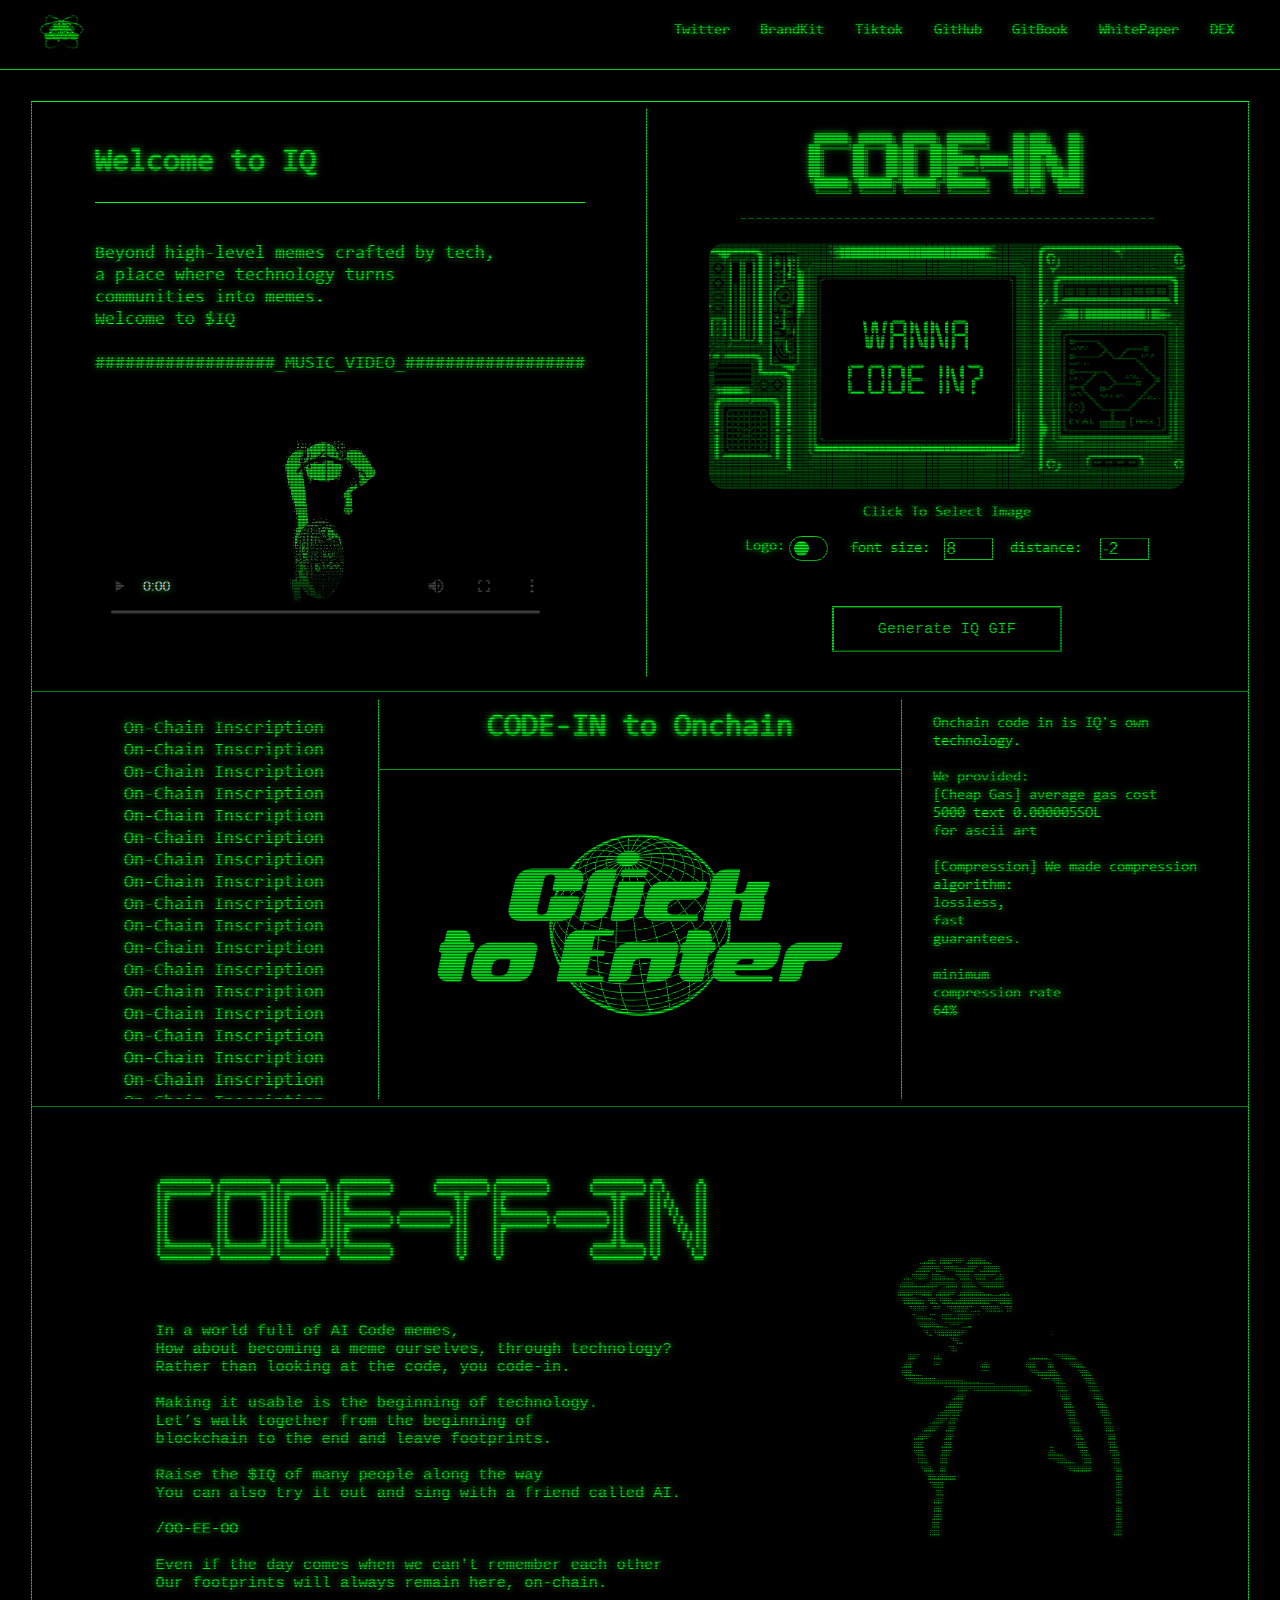
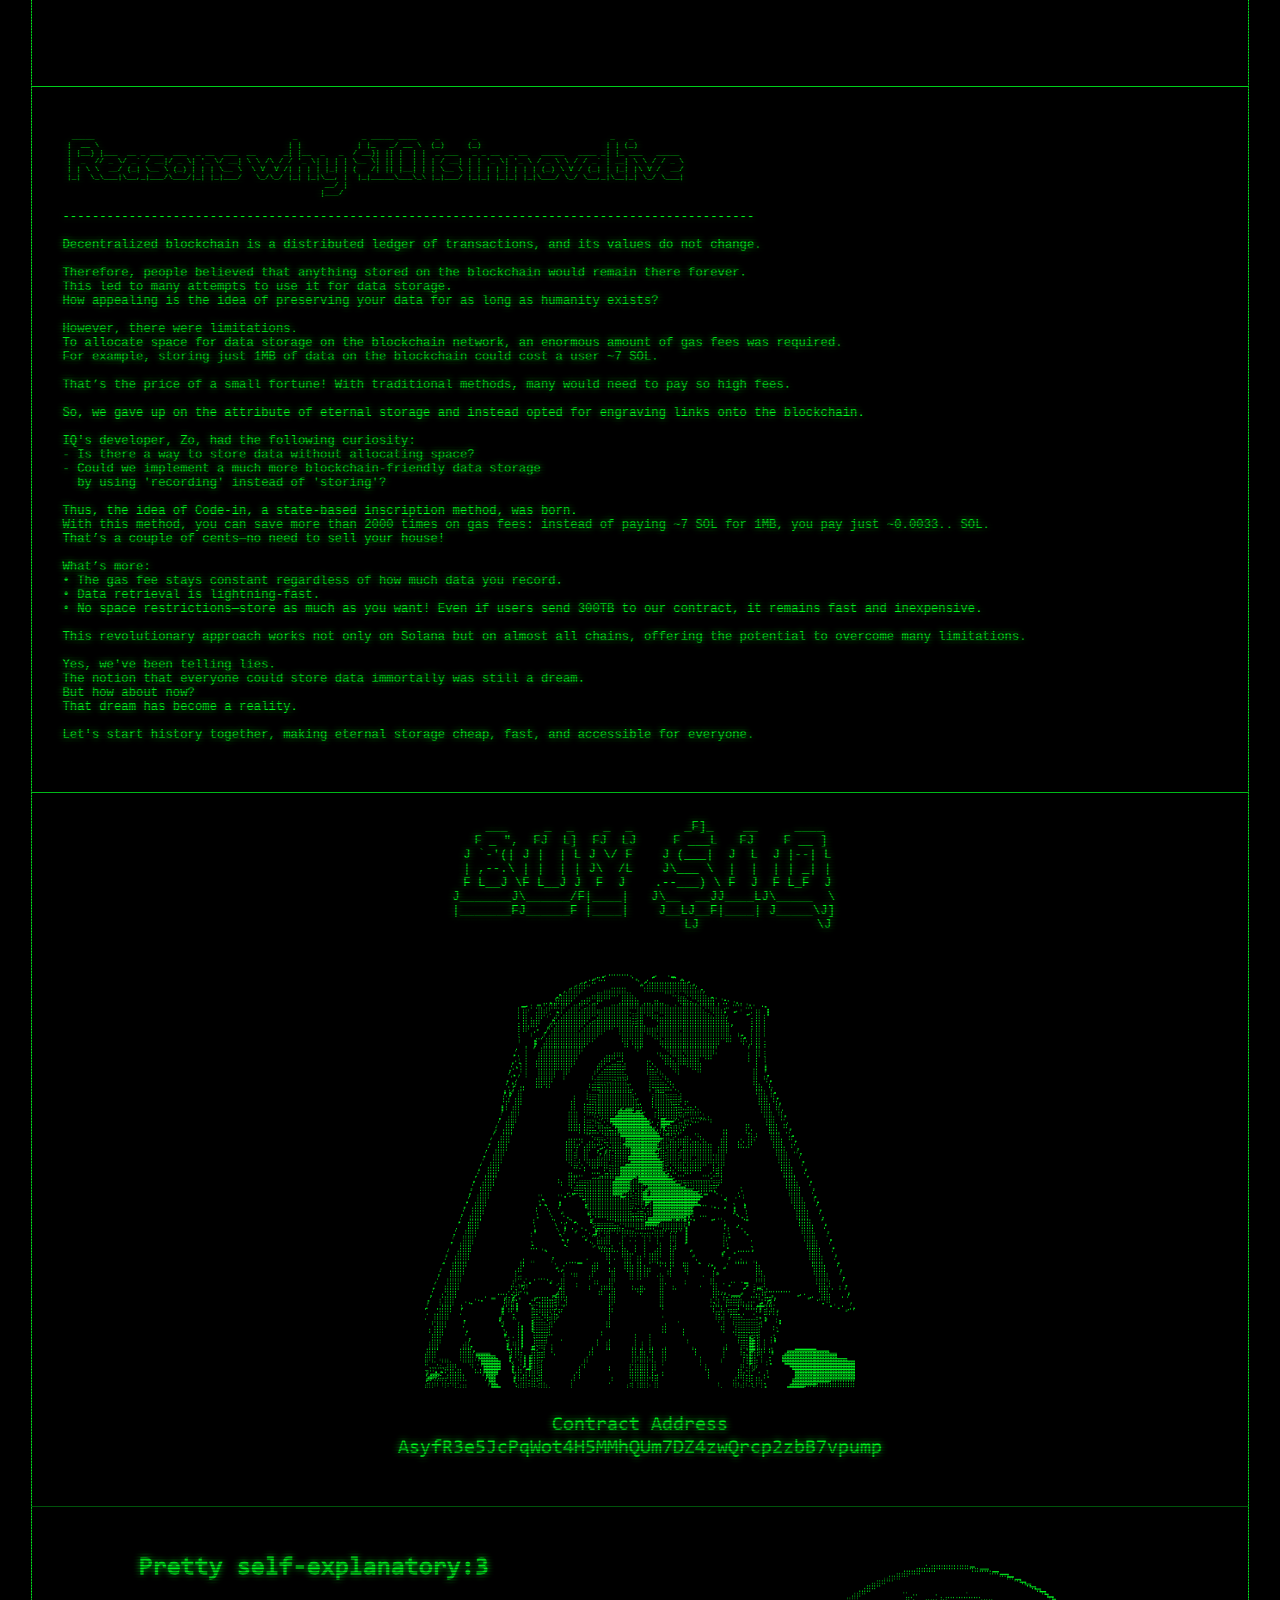
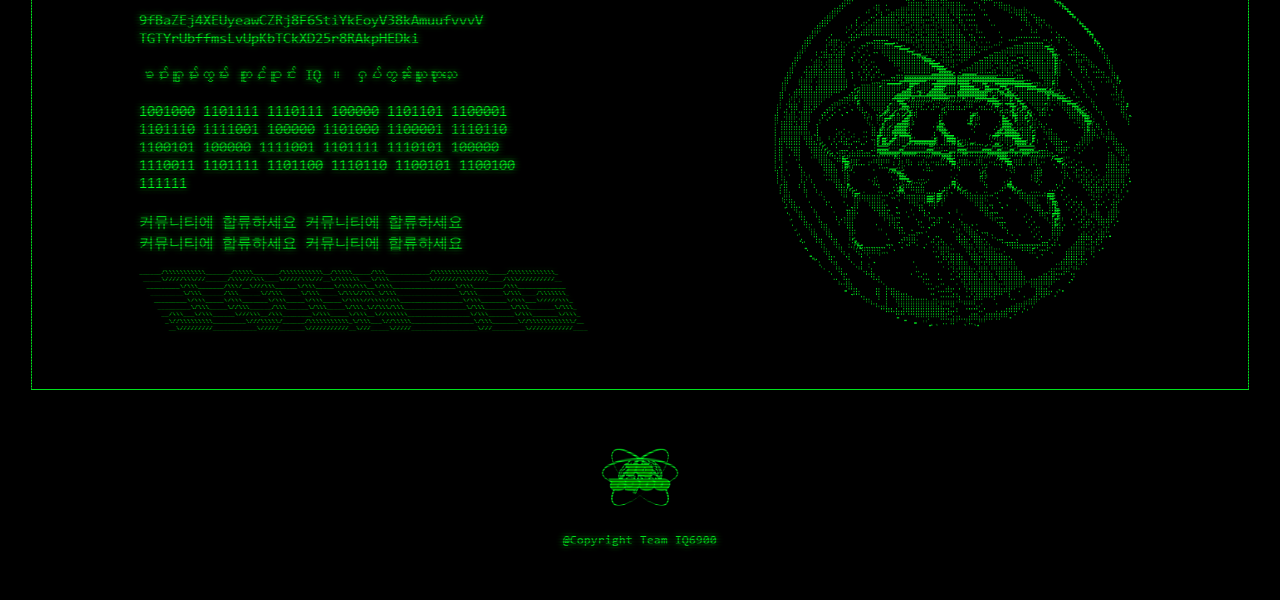
==== assets/index.html @ 4ddaa3c4 "first commit" ====
<!doctype html>
<html lang="en-US">
<head>
    <meta charset="UTF-8"/>
    <meta name="viewport" content="width=device-width, initial-scale=1"/>
    <link rel="stylesheet" href="css/index.css?ver=20241242"/>
    <script src="https://ajax.googleapis.com/ajax/libs/jquery/3.6.0/jquery.min.js"></script>
    <script src="https://bundle.run/buffer@6.0.3"></script>

    <!--My js-->
    <script type="text/javascript" src="js/sections/pages/effect.js?ver=20241217"></script>
    <script type="text/javascript" src="js/sections/pages/main_page.js?ver=20241233"></script>
    <script type="text/javascript" src="js/sections/pages/onchain_page.js?ver=20241243"></script>
    <script type="text/javascript" src="js/navbar.js?ver=20241231"></script>
    <script type="text/javascript" src="js/init.js?ver=20241233"></script>

    <script type="text/javascript" src="js/check_contract.js?ver=20241233"></script>
    <script type="text/javascript" src="js/codeincontract.js?ver=20241233"></script>

    <title>IQ6900</title>
    <link rel="icon" href="img/coinlogo.png"/>
</head>
<body>
<nav class="nav_bar">
    <img class="home_button"
         style="
                    margin-left: 2rem;
                    width: 4rem;
                    filter: invert(64%) sepia(27%) saturate(5621%)
                        hue-rotate(86deg) brightness(118%) contrast(128%);
                        cursor: pointer;
                "
         src="img/logo.png"

    />

    <div class="nav_btn">
        <a href="https://x.com/IQ6900_" target="_blank">Twitter</a>
        <a href="https://drive.google.com/drive/folders/1UlXr8WzTECgxWKgV6ixR3TXg7lzEA_W5?usp=sharing" target="_blank">BrandKit</a>
        <a href="https://www.tiktok.com/@iq6900sol" target="_blank">Tiktok</a>
        <a href="https://github.com/zo-eth/iq6900-s-codes" target="_blank">GitHub</a>
        <a href="https://iq6900.gitbook.io/iq6900" target="_blank">GitBook</a>
        <a href="https://docs.google.com/document/d/1yaZcpEFZ7gMmhZxuzQpoW5QzIG_hZsqWnFnujKMP4M8/edit?tab=t.0"
           target="_blank">WhitePaper</a>
        <a href="https://dexscreener.com/solana/diudnpbq7yu4aen5z1foibmdmkjstuxz3apzg3saiudb" target="_blank">DEX</a>
    </div>
</nav>
<hr/>

<section id="section">
    <div class="main_div_main_page">
        <div id="main_page">

            <div class="main_top_div">
                <div class="welcome_div">
                    <h1 class="welcome_title">
                        Welcome to IQ
                    </h1>
                    <hr/>
                    <p class="welcome_info">

                        <br/>
                        Beyond high-level memes crafted by tech,<br/>
                        a place where technology turns <br/>
                        communities into memes. <br/>

                        Welcome to $IQ <br/>
                        <br/>
                        ##################_MUSIC_VIDEO_##################<br/>
                        <video class="welcome_video" src="img/mv.mp4" controls poster="img/poster.gif"></video>
                    </p>
                </div>
                <div class="welcome_v-line">
                </div>


                <div class="ascii_gen_div">
                <pre class="ascii_gen_title">
 ██████╗ ██████╗ ██████╗ ███████╗    ██╗███╗   ██╗
██╔════╝██╔═══██╗██╔══██╗██╔════╝    ██║████╗  ██║
██║     ██║   ██║██║  ██║█████╗█████╗██║██╔██╗ ██║
██║     ██║   ██║██║  ██║██╔══╝╚════╝██║██║╚██╗██║
╚██████╗╚██████╔╝██████╔╝███████╗    ██║██║ ╚████║
 ╚═════╝ ╚═════╝ ╚═════╝ ╚══════╝    ╚═╝╚═╝  ╚═══╝
                </pre>

                    <p class="gen_p_line">----------------------------------------------------</p>
                    <img
                            class="game_image"
                            src="img/gameimg.png"
                    />

                    <div style="margin-top: 1rem">
                        <label
                                for="imageUpload"
                                class="custom-file-upload"
                        >
                            <a class="file-name" style="cursor: pointer">Click To Select Image</a>
                        </label>
                        <input
                                type="file"
                                id="imageUpload"
                                accept="image/*"
                                style="display: none"
                        />
                    </div>
                    <div class="gen_setting">

                        <div class="option_menu">
                            <div class="check_div">
                                <p class="check_title">Logo:</p>
                                <input type="checkbox" id="checkbox"/>
                                <label class="check" for="checkbox"></label>
                            </div>
                            <div class="input_menu">
                                <p class="input_title">font size:
                                <p>
                                    <label>
                                        <input id="font_input" class="num_input" type="number" value="8">
                                    </label>
                            </div>
                            <div class="input_menu" style="display: flex">
                                <p class="input_title">distance:
                                <p>
                                    <label>
                                        <input id="distance_input" class="num_input" type="number" value="-2">
                                    </label>
                            </div>

                        </div>
                    </div>

                    <button
                            class="gen_btn"
                            type="button"
                            value="button"
                            onclick="Generate_image()"
                    >
                        <a>Generate IQ GIF</a>
                    </button>
                </div>
            </div>
            <hr/>
            <div
                    style="
                                    margin: auto;
                                    text-align: center;
                                    justify-content: center;
                                    align-items: center;
                                "
            >
                <div>
                    <div class="center main_page_on_chain_div" style="display: flex;">
                        <div class="onchain_spam">
                            <p style=" animation: Down 0.5s infinite;">
                                On-Chain Inscription<br> On-Chain Inscription<br> On-Chain Inscription<br> On-Chain
                                Inscription<br> On-Chain Inscription<br>
                                On-Chain Inscription<br> On-Chain Inscription<br> On-Chain Inscription<br> On-Chain
                                Inscription<br> On-Chain Inscription<br>
                                On-Chain Inscription<br> On-Chain Inscription<br> On-Chain Inscription<br> On-Chain
                                Inscription<br> On-Chain Inscription<br>
                                On-Chain Inscription<br> On-Chain Inscription<br> On-Chain Inscription<br> On-Chain
                                Inscription<br> On-Chain Inscription<br>
                            </p>
                        </div>
                        <div class="v-line" style="margin: 0 ;height: 26rem"></div>
                        <div class="center" style="display: flex; flex-direction: column">
                            <h1 class="main_page_onchain_title">CODE-IN to Onchain</h1>
                            <hr class="main_page_on_chain_hr" style="width: 100%"/>
                            <img class="onchain_logo" src="img/onchain_click.png"
                                 onclick="$.onchainPage.init();"/>
                        </div>
                        <div class="v-line" style="margin: 0 ;height: 26rem"></div>
                        <div class="gas_info_main_page_div">
                            <p class="gas_info_main_text">
                                Onchain code in is IQ's own technology. <br>
                                <br>
                                We provided:
                                <br>
                                [Cheap Gas]
                                average gas cost<br>
                                5000 text 0.000005SOL<br>
                                for ascii art<br>
                                <br>
                                [Compression]
                                We made compression algorithm:<br>
                                lossless, <br>
                                fast <br>
                                guarantees.<br>
                                <br>
                                minimum<br>
                                compression rate<br>
                                64%<br>
                            </p>

                        </div>
                    </div>

                </div>

            </div>
            <hr/>

            <div class="code_in_info_main_page">
                <div class="code_in_info_main_page_content">
                    <div style="display: flex; flex-direction: column;margin:auto;">
            <pre class="code_in_info_main_page_title"> ▄▄▄▄▄▄▄▄▄▄▄  ▄▄▄▄▄▄▄▄▄▄▄  ▄▄▄▄▄▄▄▄▄▄   ▄▄▄▄▄▄▄▄▄▄▄          ▄▄▄▄▄▄▄▄▄▄▄  ▄▄▄▄▄▄▄▄▄▄▄          ▄▄▄▄▄▄▄▄▄▄▄  ▄▄        ▄
▐░░░░░░░░░░░▌▐░░░░░░░░░░░▌▐░░░░░░░░░░▌ ▐░░░░░░░░░░░▌        ▐░░░░░░░░░░░▌▐░░░░░░░░░░░▌        ▐░░░░░░░░░░░▌▐░░▌      ▐░▌
▐░█▀▀▀▀▀▀▀▀▀ ▐░█▀▀▀▀▀▀▀█░▌▐░█▀▀▀▀▀▀▀█░▌▐░█▀▀▀▀▀▀▀▀▀          ▀▀▀▀█░█▀▀▀▀ ▐░█▀▀▀▀▀▀▀▀▀          ▀▀▀▀█░█▀▀▀▀ ▐░▌░▌     ▐░▌
▐░▌          ▐░▌       ▐░▌▐░▌       ▐░▌▐░▌                       ▐░▌     ▐░▌                       ▐░▌     ▐░▌▐░▌    ▐░▌
▐░▌          ▐░▌       ▐░▌▐░▌       ▐░▌▐░█▄▄▄▄▄▄▄▄▄  ▄▄▄▄▄▄▄▄▄▄▄ ▐░▌     ▐░█▄▄▄▄▄▄▄▄▄  ▄▄▄▄▄▄▄▄▄▄▄ ▐░▌     ▐░▌ ▐░▌   ▐░▌
▐░▌          ▐░▌       ▐░▌▐░▌       ▐░▌▐░░░░░░░░░░░▌▐░░░░░░░░░░░▌▐░▌     ▐░░░░░░░░░░░▌▐░░░░░░░░░░░▌▐░▌     ▐░▌  ▐░▌  ▐░▌
▐░▌          ▐░▌       ▐░▌▐░▌       ▐░▌▐░█▀▀▀▀▀▀▀▀▀  ▀▀▀▀▀▀▀▀▀▀▀ ▐░▌     ▐░█▀▀▀▀▀▀▀▀▀  ▀▀▀▀▀▀▀▀▀▀▀ ▐░▌     ▐░▌   ▐░▌ ▐░▌
▐░▌          ▐░▌       ▐░▌▐░▌       ▐░▌▐░▌                       ▐░▌     ▐░▌                       ▐░▌     ▐░▌    ▐░▌▐░▌
▐░█▄▄▄▄▄▄▄▄▄ ▐░█▄▄▄▄▄▄▄█░▌▐░█▄▄▄▄▄▄▄█░▌▐░█▄▄▄▄▄▄▄▄▄              ▐░▌     ▐░▌                   ▄▄▄▄█░█▄▄▄▄ ▐░▌     ▐░▐░▌
▐░░░░░░░░░░░▌▐░░░░░░░░░░░▌▐░░░░░░░░░░▌ ▐░░░░░░░░░░░▌             ▐░▌     ▐░▌                  ▐░░░░░░░░░░░▌▐░▌      ▐░░▌
 ▀▀▀▀▀▀▀▀▀▀▀  ▀▀▀▀▀▀▀▀▀▀▀  ▀▀▀▀▀▀▀▀▀▀   ▀▀▀▀▀▀▀▀▀▀▀               ▀       ▀                    ▀▀▀▀▀▀▀▀▀▀▀  ▀        ▀▀

            </pre>

                        <pre class="code_in_info_main_page_info_text">

In a world full of AI Code memes,
How about becoming a meme ourselves, through technology?
Rather than looking at the code, you code-in.

Making it usable is the beginning of technology.
Let’s walk together from the beginning of
blockchain to the end and leave footprints.

Raise the $IQ of many people along the way
You can also try it out and sing with a friend called AI.

/OO-EE-OO

Even if the day comes when we can't remember each other
Our footprints will always remain here, on-chain.

</pre>
                    </div>
                    <pre class="thinking_ascii">
⠀⠀⠀⠀⠀⠀⠀⠀⠀⠀⠀⠀⠀⠀⠀⠀⠀⠀⠀⠀⠀⠀⠀⠀⠀⠀⠀⠀⠀⠀⠀⠀⠀⠀⠀⠀
⠀⠀⠀⠀⠀                              ⢀⣤⣶⣿⣿⣿⣆⠘⠿⠟⢻⣿⣿⡇⢐⣷⣦⣄⡀⠀⠀⠀⠀⠀⠀
⠀⠀⠀⠀                             ⢸⣿⣿⣿⣧⡄⠙⣿⣷⣶⣶⡿⠿⠿⢃⣼⡟⠻⣿⣿⣶⡄⠀⠀⠀⠀
⠀⠀                              ⢰⣷⣌⠙⠉⣿⣿⡟⢀⣿⣿⡟⢁⣤⣤⣶⣾⣿⡇⠸⢿⣿⠿⢃⣴⡄⠀⠀
⠀⠀                              ⢸⣿⣿⣿⣿⠿⠋⣠⣾⣿⣿⠀⣾⣿⣿⣛⠛⢿⣿⣶⣤⣤⣴⣿⣿⣿⡆⠀
⠀                              ⣴⣤⣄⣀⣠⣤⣴⣾⣿⣿⣿⣿⣆⠘⠿⣿⣿⣷⡄⢹⣿⣿⠿⠟⢿⣿⣿⣿⠀
⠀                             ⢸⣿⣿⡿⠛⠛⣻⣿⣿⣿⣿⣿⣿⣷⣦⣼⣿⣿⠃⣸⣿⠃⢰⣶⣾⣿⣿⡟⠀
⠀⠀                            ⢿⡏⢠⣾⣿⣿⡿⠋⣠⣄⡉⢻⣿⣿⡿⠟⠁⠀⠛⠛⠀⠘⠿⠿⠿⠋⠀⠀
⠀⠀                                    ⠀⠁⠘⢿⣿⣿⣷⣤⣿⣿⠗⠀⣉⣥⣴⣶⡶⠋⠀⠀⠀⠀
⠀⠀⠀⠀                                     ⣤⣀⡉⠛⠛⠋⣉⣠⣴⠿⢿⣿⠿⠋⠀⠀⠀⠀⠀⠀⠀⠀⠀⠀⠀⠀
⠀⠀⠀⠀               .                      ⠈⠻⢿⣿⣿⣿⣿⡿⠋⣠⠟⠁⠀⠀⠀⠀⠀⠀⠀⠀⠀⠀⠀⠀⠀⠀
⠀⠀⠀⠀⠀⠀⠀⠀⠀⠀⠀                                ⣤⡾⠋⠀⠀⠀⠀⠀⠀⠀⠀⠀⠀⠀⠀⠀⠀⠀⠀
⠀⠀⠀⠀⠀⠀⠀⠀⠀⠀                                  ⢰⡿⠁⠀⠀⠀⠀⠀⠀⠀⠀⠀⠀⠀⠀⠀⠀⠀⠀⠀⠀⠀⠀⠀     ⠀⠀⠀
⠀⠀⠀⠀⠀⠀⠀⠀⠀⠀⠀⢀⣴⣾⣿⠟⠋⠁⣀⣤⣤⣤⣤⣄⠀⠀⠀⠀⠀⠀⠀⠀⠀⠀⠀⠀⠀⠀⠀⠀⠀⠀⠀⠀⠀⢠⣷⡆⠀⠀⠀⠙⢿⣿⠀
⠀⠀⠀⠀⠀⠀⠀⠀⠀⢀⣴⣿⠿⠋⠀⠀⠀⢰⣿⠁⠀⠀⣿⣿⠇⠀⠀⠀⠀⠀⠀⠀⠀⢰⣿⡦⠀⠀⠀⠀⠀⠀⠀⠀⠀⠈⠛⠃⠀⠀⠀⠀⠈⣿⣷⡀
⠀⠀⠀⠀⠀⠀⠀⠀⣴⣿⡟⠁⠀⠀⠀⠀⣰⣿⣿⣶⣶⡾⠛⠁⠀⠀⠀⠀⠀⠀⠀⠀⠀⠈⠉⠁⠀⠀⠀⠀⠀⠀⠀⠀⠀⠀⠀⠀⠀⠀⢀⣀⣠⣿⣿⠇
⠀⠀⠀⠀⠀⠀⠀⣼⣿⠏⠀⠀⠀⠀⢀⣼⣿⠟⠈⠉⠁⠀⠀⠀⠀⠀⠀⠀⠀⠀⠀⠀⢀⣀⣀⣀⣤⣤⣤⣤⣶⣶⣶⣶⣶⣶⣶⣿⣿⣿⣿⣿⠿⠛⠁⠀
⠀⠀⠀⠀⠀⠀⣼⣿⠏⠀⠀⠀⠀⠀⣼⣿⠏⠀⠀⠀⠀⠀⠀⣴⣿⣿⣿⣿⠿⠿⠿⠿⠿⠿⠿⠿⠿⠟⠛⢿⣿⡏⠉⠉⠉⠀⠀⠀⠀⠀⠀⠀⠀⠀⠀⠀
⠀⠀⠀⠀⠀⣸⣿⠏⠀⠀⠀⠀⠀⢸⣿⡟⠀⠀⠀⠀⠀⠀⠀⠀⠉⠉⠀⠀⠀⠀⠀⠀⠀⠀⠀⠀⠀⠀⠀⠘⣿⣷⣄⠀⠀⠀⠀⠀⠀⠀⠀⠀⠀⠀⠀⠀
⠀⠀⠀⠀⣰⣿⡟⠀⠀⠀⠀⠀⢠⣿⣿⠀⠀⠀⠀⠀⠀⠀⠀⠀⠀⠀⠀⠀⠀⠀⠀⠀⠀⠀⠀⠀⠀⠀⠀⠀⢹⣿⣿⣷⡄⠀⠀⠀⠀⠀⠀⠀⠀⠀⠀⠀
⠀⠀⠀⢰⣿⡟⠀⠀⠀⠀⠀⠀⣾⣿⠃⠀⠀⠀⠀⠀⠀⠀⠀⠀⠀⠀⠀⠀⠀⠀⠀⠀⠀⠀⠀⠀⠀⠀⠀⠀⠈⣿⣿⢿⣿⣶⡀⠀⠀⠀⠀⠀⠀⠀⠀⠀
⠀⠀⠀⣼⣿⠀⠀⠀⠀⠀⠀⣰⣿⡏⠀⠀⠀⠀⠀⠀⠀⠀⠀⠀⠀⠀⠀⠀⠀⠀⠀⠀⠀⠀⠀⠀⠀⠀⠀⠀⠀⠘⣿⣧⠙⢿⣿⣦⡀⠀⠀⠀⠀⠀⠀⠀
⠀⠀⢸⣿⡏⠀⠀⠀⠀⠀⢠⣿⡿⠁⠀⠀⠀⠀⠀⠀⠀⠀⠀⠀⠀⠀⠀⠀⠀⠀⠀⠀⠀⠀⠀⠀⠀⠀⠀⠀⠀⠀⢻⣿⡄⠀⠙⢿⣿⣦⡀⠀⠀⠀⠀⠀
⠀⠀⣿⣿⠁⠀⠀⠀⠀⠀⣼⣿⠃⠀⠀⠀⠀⠀⠀⠀⠀⠀⠀⠀⠀⠀⠀⠀⠀⠀⠀⠀⠀⠀⠀⠀⠀⠀⠀⠀⠀⠀⠘⣿⣇⠀⠀⠀⠙⠿⣿⣦⡄⠀⠀⠀
⠀⢠⣿⡏⠀⠀⠀⠀⠀⣸⣿⡟⠀⠀⠀⠀⠀⢀⡀⠀⠀⠀⠀⠀⠀⠀⠀⠀⠀⠀⠀⠀⠀⠀⠀⠀⠀⠀⠀⠀⠀⠀⠀⣿⣿⡄⠀⠀⠀⠀⣹⣿⡇⠀⠀⠀
⠀⣾⣿⠃⠀⠀⠀⠀⢠⣿⡟⠀⠀⠀⠀⣠⣤⣾⣷⠀⠀⠀⠀⠀⠀⠀⠀⠀⠀⠀⠀⠀⠀⠀⠀⠀⠀⠀⠀⠀⠀⠀⠀⢹⣿⣇⠀⠀⠀⢀⣿⡿⠃⠀⠀⠀
⢀⣿⡏⠀⠀⠀⠀⠀⣿⣿⠁⠀⣠⣴⣾⣿⠟⠋⠉⠀⠀⠀⠀⠀⠀⠀⠀⠀⠀⠀⠀⠀⠀⠀⠀⠀⠀⠀⠀⠀⠀⠀⠀⠀⣿⣿⠀⠀⢀⣾⣿⠇⠀⠀⠀⠀
⢸⣿⠃⠀⠀⠀⠀⠀⢿⣿⣿⣿⡿⠟⠉⠀⠀⠀⠀⠀⠀⠀⠀⠀⠀⠀⠀⠀⠀⠀⠀⠀⠀⠀⠀⠀⠀⠀⠀⠀⠀⠀⠀⠀⢹⣿⠀⢠⣿⣿⠋⠀⠀⠀⠀⠀
⢸⣿⠀⠀⠀⠀⠀⠀⠀⠀⠀⠀⠀⠀⠀⠀⠀⠀⠀⠀⠀⠀⠀⠀⠀⠀⠀⠀⠀⠀⠀⠀⠀⠀⠀⠀⠀⠀⠀⠀⠀⠀⣶⣶⣾⣿⣦⣾⣿⠁⠀⠀⠀⠀⠀⠀
⢸⣿⠀⠀⠀⠀⠀⠀⠀⠀⠀⠀⠀⠀⠀⠀⠀⠀⠀⠀⠀⠀⠀⠀⠀⠀⠀⠀⠀⠀⠀⠀⠀⠀⠀⠀⠀⠀⠀⠀⠀⠀⠀⠀⠀⣿⣿⡿⠁⠀⠀⠀⠀⠀⠀⠀
⢸⣿⠀⠀⠀⠀⠀⠀⠀⠀⠀⠀⠀⠀⠀⠀⠀⠀⠀⠀⠀⠀⠀⠀⠀⠀⠀⠀⠀⠀⠀⠀⠀⠀⠀⠀⠀⠀⠀⠀⠀⠀⠀⠀⠀⣼⣿⠀⠀⠀⠀⠀⠀⠀⠀⠀
⢸⣿⠀⠀⠀⠀⠀⠀⠀⠀⠀⠀⠀⠀⠀⠀⠀⠀⠀⠀⠀⠀⠀⠀⠀⠀⠀⠀⠀⠀⠀⠀⠀⠀⠀⠀⠀⠀⠀⠀⠀⠀⠀⠀⠀⢹⣿⡆⠀⠀⠀⠀⠀⠀⠀⠀
⢸⣿⠀⠀⠀⠀⠀⠀⠀⠀⠀⠀⠀⠀⠀⠀⠀⠀⠀⠀⠀⠀⠀⠀⠀⠀⠀⠀⠀⠀⠀⠀⠀⠀⠀⠀⠀⠀⠀⠀⠀⠀⠀⠀⠀⢸⣿⡇⠀⠀⠀⠀⠀⠀⠀⠀
⢸⣿⠀⠀⠀⠀⠀⠀⠀⠀⠀⠀⠀⠀⠀⠀⠀⠀⠀⠀⠀⠀⠀⠀⠀⠀⠀⠀⠀⠀⠀⠀⠀⠀⠀⠀⠀⠀⠀⠀⠀⠀⠀⠀⠀⢸⣿⣇⠀⠀⠀⠀⠀⠀⠀⠀
⢸⣿⠀⠀⠀⠀⠀⠀⠀⠀⠀⠀⠀⠀⠀⠀⠀⠀⠀⠀⠀⠀⠀⠀⠀⠀⠀⠀⠀⠀⠀⠀⠀⠀⠀⠀⠀⠀⠀⠀⠀⠀⠀⠀⠀⠀⣿⣿⠀⠀⠀⠀⠀⠀⠀⠀
⢸⣿⡆⠀⠀⠀⠀⠀⠀⠀⠀⠀⠀⠀⠀⠀⠀⠀⠀⠀⠀⠀⠀⠀⠀⠀⠀⠀⠀⠀⠀⠀⠀⠀⠀⠀⠀⠀⠀⠀⠀⠀⠀⠀⠀⠀⣿⣿⡇⠀⠀⠀⠀⠀⠀⠀
            </pre>
                </div>

            </div>
            <hr/>
            <div
                    style="
                                    margin: auto;
                                    text-align: center;
                                    justify-content: center;
                                    align-items: center;
                                "
            >
                <div class="center reasons_why">
<pre class="reasons_why_title">
  _____                                           _              _ _____ ____    _       _                             _   _
 |  __ \                                         | |            | |_   _/ __ \  (_)     (_)                           | | (_)
 | |__) |___  __ _ ___  ___  _ __  ___  __      _| |__  _   _  / __)| || |  | |  _ ___   _ _ __  _ __   _____   ____ _| |_ ___   _____
 |  _  // _ \/ _` / __|/ _ \| '_ \/ __| \ \ /\ / / '_ \| | | | \__ \| || |  | | | / __| | | '_ \| '_ \ / _ \ \ / / _` | __| \ \ / / _ \
 | | \ \  __/ (_| \__ \ (_) | | | \__ \  \ V  V /| | | | |_| | (   /| || |__| | | \__ \ | | | | | | | | (_) \ V / (_| | |_| |\ V /  __/
 |_|  \_\___|\__,_|___/\___/|_| |_|___/   \_/\_/ |_| |_|\__, |  |_|_____\___\_\ |_|___/ |_|_| |_|_| |_|\___/ \_/ \__,_|\__|_| \_/ \___|
                                                         __/ |
                                                        |___/
</pre>
                    <pre class="reasons_why_info">
----------------------------------------------------------------------------------------------

Decentralized blockchain is a distributed ledger of transactions, and its values do not change.

Therefore, people believed that anything stored on the blockchain would remain there forever.
This led to many attempts to use it for data storage.
How appealing is the idea of preserving your data for as long as humanity exists?

However, there were limitations.
To allocate space for data storage on the blockchain network, an enormous amount of gas fees was required.
For example, storing just 1MB of data on the blockchain could cost a user ~7 SOL.

That’s the price of a small fortune! With traditional methods, many would need to pay so high fees.

So, we gave up on the attribute of eternal storage and instead opted for engraving links onto the blockchain.

IQ's developer, Zo, had the following curiosity:
- Is there a way to store data without allocating space?
- Could we implement a much more blockchain-friendly data storage
  by using 'recording' instead of 'storing'?

Thus, the idea of Code-in, a state-based inscription method, was born.
With this method, you can save more than 2000 times on gas fees: instead of paying ~7 SOL for 1MB, you pay just ~0.0033.. SOL.
That’s a couple of cents—no need to sell your house!

What’s more:
• The gas fee stays constant regardless of how much data you record.
• Data retrieval is lightning-fast.
• No space restrictions—store as much as you want! Even if users send 300TB to our contract, it remains fast and inexpensive.

This revolutionary approach works not only on Solana but on almost all chains, offering the potential to overcome many limitations.

Yes, we've been telling lies.
The notion that everyone could store data immortally was still a dream.
But how about now?
That dream has become a reality.

Let's start history together, making eternal storage cheap, fast, and accessible for everyone.
</pre>

                </div>
            </div>
            <hr/>
            <div
                    style="
                                    margin: auto;
                                    text-align: center;
                                    justify-content: center;
                                    align-items: center;
                                "
            >

            <pre class="buy_iq">

    ___     _  _    _  _       _F]_    __     ____
   F _ ",  FJ  L]  FJ  LJ     F ___L   FJ    F __ ]
  J `-'(| J |  | L J \/ F    J (___|  J  L  J |--| L
  | ,--.\ | |  | | J\  /L    J\___ \  |  |  | | _| |
  F L__J \F L__J J  F  J    .--___) \ F  J  F L_F  J
 J_______J\______/F|____|   J\__  __JJ____LJ\_____  \
 |_______FJ______F |____|    J__LJ__F|____| J_____\J]
                                LJ                \J
            </pre>
                <img class="main_page_girl_gif" src="img/girl.gif"/>

                <p class="contract_address_pump_fun">
                    Contract Address<br>
                    AsyfR3e5JcPqWot4H5MMhQUm7DZ4zwQrcp2zbB7vpump
                </p>
            </div>
            <hr/>
            <div class="main_page_join_div">
                <div class="main_page_join_div_left">
                    <h1 class="main_page_join_div_info_title">
                        Pretty self-explanatory:3
                    </h1>
                    <p class="main_page_join_div_info">
                        9fBaZEj4XEUyeawCZRj8F6StiYkEoyV38kAmuufvvvV<br/>
                        TGTYrUbffmsLvUpKbTCkXD25r8RAkpHEDki<br/>
                        <br/>

                        ၶဝ်ႈႁူမ်ႈၸွမ်း တူင်ႇဝူင်း IQ ။ ႁပ်ႉတွၼ်ႈယူႇတႃႇသေႇ <br/>
                        <br/>

                        1001000 1101111 1110111 100000 1101101 1100001<br/>
                        1101110 1111001 100000 1101000 1100001 1110110<br/>
                        1100101 100000 1111001 1101111 1110101 100000<br/>
                        1110011 1101111 1101100 1110110 1100101 1100100 <br/>
                        111111<br/>
                        <br/>
                        커뮤니티에 합류하세요 커뮤니티에 합류하세요 <br/>
                        커뮤니티에 합류하세요 커뮤니티에 합류하세요 <br/>
                    </p>

                    <a style="text-align:left; margin: 0; cursor: pointer"
                       href="http://t.me/portalforiq6900">
                        <pre class="main_page_join_btn">
______/\\\\\\\\\\\_______/\\\\\_______/\\\\\\\\\\\__/\\\\\_____/\\\____________/\\\\\\\\\\\\\\\_____/\\\\\\\\\\\\_
 _____\/////\\\///______/\\\///\\\____\/////\\\///__\/\\\\\\___\/\\\___________\///////\\\/////____/\\\//////////__
  _________\/\\\_______/\\\/__\///\\\______\/\\\_____\/\\\/\\\__\/\\\_________________\/\\\________/\\\_____________
   _________\/\\\______/\\\______\//\\\_____\/\\\_____\/\\\//\\\_\/\\\_________________\/\\\_______\/\\\____/\\\\\\\_
    _________\/\\\_____\/\\\_______\/\\\_____\/\\\_____\/\\\\//\\\\/\\\_________________\/\\\_______\/\\\___\/////\\\_
     _________\/\\\_____\//\\\______/\\\______\/\\\_____\/\\\_\//\\\/\\\_________________\/\\\_______\/\\\_______\/\\\_
      __/\\\___\/\\\______\///\\\__/\\\________\/\\\_____\/\\\__\//\\\\\\_________________\/\\\_______\/\\\_______\/\\\_
       _\//\\\\\\\\\_________\///\\\\\/______/\\\\\\\\\\\_\/\\\___\//\\\\\_________________\/\\\_______\//\\\\\\\\\\\\/__
        __\/////////____________\/////_______\///////////__\///_____\/////__________________\///_________\////////////____
                        </pre>
                    </a>

                </div>
                <hr/>

                <div style="margin: auto">
                    <img style="width: 27rem;" src="img/pixellogo.gif"/>
                </div>
            </div>
        </div>

    </div>

    <script type="text/javascript" src="js/codein.js?ver=20241121"></script>
</section>

<div style="align-items: center; text-align: center ; margin: 0">
    <img class="bottom_logo" src="img/logo.png"/>

    <p class="copyright">
        @Copyright Team IQ6900
    </p>
</div>
<div class="crt-effect"></div>

</body>


<script type="text/javascript">
    const mutationObserver = new MutationObserver(() => {
        updateBodyHeight();
    });
    const resizeObserver = new ResizeObserver(() => {
        updateBodyHeight();
    });

    function updateBodyHeight() {
        setEffect();
    }

    mutationObserver.observe(document.body, {childList: true, subtree: true});
    resizeObserver.observe(document.body);
</script>
</html>
---- assets/css/index.css ----
@font-face {
    font-family: Consola;
    src: url('../fonts/consola.ttf') format('truetype');
}

html, body {
    margin: 0;
    padding: 0;
    box-sizing: border-box;
    font-family: Consola, monospace;
    background-color: #000000;
    scrollbar-width: none; /* Firefox */
    color: #00ff22;
    text-shadow: 0 0 0.5rem #00ff20;
    max-width: 100%;
    scroll-behavior: smooth;
    font-size: 1.2vw;
    overflow-x: hidden;
    /*animation:In 3s alternate ;*/
}

.main_top_div {
    display: flex;
    justify-content: center;
    align-items: center;
    margin: auto;
}

.welcome_div {
    margin: 0;
    justify-content: center;
    align-items: center;
}

.welcome_title {
    font-size: 2rem;
    text-align: left;
}

.welcome_info {
    font-size: 1.2rem;
}

.welcome_video {
    width: 30rem;
}

.transaction_entry {
    cursor: pointer;
    text-decoration: underline;
    color: #00ff22;
}

.type_in {
    width: 40rem;
    height: 40rem;
    background-color: black;
    color: #00ff22;
    font-size: 1.2rem;
    border: 0.1rem solid rgba(0, 255, 34, 0.49);
    padding: 1rem;

}

.type_in:focus {
    outline: none;
    /*outline-color: rgba(0, 255, 34, 0.49);;*/
}

.center {
    justify-content: center;
    align-items: center;
    text-align: center;
}

p {
    animation: flicker 0.1s infinite;
}

a {
    color: #00ff22;
    text-decoration: none;
    animation: flicker 0.1s infinite;
    cursor: pointer;
}

h1 {
    animation: flicker 0.1s infinite;
}

hr {
    background: #00ff22;
    height: 1px;
    border: 0;
    animation: none;
}

.nav_bar {
    background: #000000;
    top: 0;
    display: flex;
    flex-direction: row;
}

.game_image {
    width: 35rem;
    max-height: 20rem;
    object-fit: contain;
    border-radius: 1rem;

}

.nav_bar > h1 {
    margin: 0;
    padding: 1rem;
}

.nav_bar > div {
    color: #00ff22;
    padding: 1rem;
    display: flex;
    margin-left: auto;
    margin-right: 2rem;
    align-items: center;
}

.nav_btn > a {
    margin-left: 2rem;
}

.transaction_input {
    margin: 0;
    width: 20rem;
    height: 2rem;
    background-color: black;
    border-color: #00ff22;
    color: #00ff22;
    font-size: 0.8rem;
    padding-left: 0.5rem;
    font-family: Consolas, monaco, monospace;
}

.check_load {
    font-size: 1.3rem;
    margin-bottom: 9rem;
}

.transaction_input::placeholder {
    color: #008011;
}

.little_btn {
    display: flex;
    border: 0.1rem solid #00ff22;
    width: 4rem;
    height: auto;
    background-color: black;
    align-items: center;
    text-align: center;
    justify-content: center;
}

.little_btn > a {
    font-size: 1rem;
    color: #00ff22;
    font-family: Consolas, monaco, monospace;
}

.gen_btn {
    display: flex;
    justify-content: center;
    align-items: center;
    text-align: center;
    width: 15rem;
    height: 3rem;
    margin: 2rem;
    background-color: black;
    border-color: #00ff22;
}

.gen_btn > a {
    font-size: 1rem;
    color: #00ff22;
    font-family: Consolas, monaco, monospace;
}

.input_menu {
    justify-content: center;
    text-align: center;
    align-items: center;
    display: flex;
}

.input_title {
    font-size: 1rem;
    width: 7rem;
}

.option_menu {
    text-align: center;
    display: flex;
    align-items: center;
}

input[type=checkbox] {
    height: 0;
    width: 0;
    margin: 0;
    visibility: hidden;
}

.check_div {
    display: flex;
    justify-content: center;
    text-align: center;
    align-items: center;
    margin-right: 0.5rem;
}

.check_title {
    transform: translateY(-0.14rem);
    margin-right: 0.3rem;
}

.check {

    cursor: pointer;
    text-indent: -9999px;
    width: 2.4rem;
    height: 1.5rem;
    border: 0.1rem solid;
    background: #000000;
    display: block;
    border-radius: 10rem;
    position: relative;
}

.check:after {
    content: '';
    position: absolute;
    top: 0.232rem;
    left: 0.2rem;
    width: 1rem;
    height: 1rem;
    background: #00ff22;
    border-radius: 90px;
    transition: 0.2s;
}

input:checked + .check:after {
    left: 1.2rem;
}

.num_input {
    background-color: black;
    color: #00ff22;
    font-size: 1.1rem;
    width: 2.8rem;
    height: 1.2rem;
    border: 0.1rem solid #00ff22;
}

.text_div {
    padding: 2rem;
    width: 60rem;
    border: 0.1rem solid #00ff22;
    text-align: left;
}

.onchain_spam {
    height: 26rem;
    width: 20rem;
    font-size: 1.2rem;
    display: flex;
    flex-direction: column;
    overflow-y: hidden;
}

.onchain_logo {
    cursor: pointer;
    margin: 2rem 2rem 3rem 2rem;
    width: 30rem;
}

.onchain_logo:hover {
    filter: drop-shadow(0 0 0.4rem #2bff50);
    animation: letter_animation 0.5s infinite;
}

.gas_info_main_page_div {
    height: 26rem;
    font-size: 1rem;
    width: 20rem;
    display: flex;
    flex-direction: column;
    overflow-y: hidden;
}

.gas_info_main_text {
    text-align: left;
    margin-left: 2rem;
}

.main_page_onchain_title {
    margin: 0 0 1rem 0;
    font-size: 2rem;
}

.code_in_info_main_page {
    margin: 4rem;
}

.code_in_info_main_page_content {
    display: flex;
}

.code_in_info_main_page_title {
    font-size: 0.5rem
}

.thinking_ascii {
    margin: auto;
    font-size: 0.4rem;
    transform: scaleX(-1);
}

.reasons_why {
    padding: 2rem
}

.reasons_why_title {
    text-align: left;
    font-size: 0.5rem;
}

.reasons_why_info {
    text-align: left;
    font-size: 0.8rem
}

.buy_iq {
    font-size: 0.8rem;
}

.on_chain_text {
    text-align: left;
    height: 30rem;
    overflow-y: scroll;
    white-space: pre-wrap;
    font-size: 1rem;
}

.main_page_girl_gif {
    width: 28rem;
}

.transaction_div {
    height: 30rem;
}

.contract_address_pump_fun {
    font-size: 1.3rem;
    margin-bottom: 3rem;
}

.main_page_join_div {
    display: flex;
    margin: 2rem;
}

.main_page_join_div_left {
    text-align: center;
    justify-content: center;
    margin-left: 5rem;
    align-items: center;
}

.main_page_join_div_info_title {
    font-size: 1.6rem;
    text-align: left;
    align-items: center;
}

.main_page_join_div_info {
    font-size: 1rem;
    margin-top: 2rem;
    text-align: left;
}

.main_page_join_btn {
    cursor: pointer;
    margin: 0;
    text-align: left;
    font-size: 0.4rem;
}

.bottom_logo {
    width: 7rem;
    margin: 0;
    filter: invert(64%) sepia(27%) saturate(5621%) hue-rotate(86deg) brightness(118%) contrast(128%);
}

.copyright {
    padding: 0;
    font-size: 0.8rem;
    margin: 0 0 2rem 0;
}

.progress {
    width: 20rem;
    height: 1.5rem;
    background: #000;
    overflow: hidden;
    position: relative;
    border: 0.1rem solid #00ff22;
    align-items: center;
}

.progress-bar {
    background: linear-gradient(90deg, black 20%, #00ff22 0);
    background-size: 1.1rem 100%;
    height: 80%;
    width: 2%;
    position: absolute;
}


.arrow_div {
    cursor: pointer;
    width: 2rem;
    height: 2rem;
}

.arrow {

    width: 0.5rem;
    height: 0.5rem;
    border-top: 0.2rem solid #00ff22;
    border-left: 0.2rem solid #00ff22;
    transform: rotate(45deg);
    margin-left: 1rem;
    margin-top: 1rem;
    margin-bottom: 0.3rem;

}

.bar {
    height: 2rem;
    width: 100%;
    background-color: #00ff22;
    color: black;
    font-size: 1rem;
    align-items: center;
    margin: 0;

    animation: none;
}

.main_div {
    margin: 2rem;
    border: 0.1rem solid;
}

.main_div_main_page {
    margin: 2rem;
    border: 0.1rem solid;
}

.v-line {
    border-right: thin solid #00ff22;
    height: 100%;
}

.welcome_v-line {
    border-right: thin solid #00ff22;
    height: 37rem;
    margin-left: 4rem;
    margin-right: 4rem;
}

.ascii_gen_div {
    display: flex;
    flex-direction: column;
    justify-content: center;
    align-items: center;
}

.ascii_gen_title {
    font-size: 0.6rem;
    margin: 2rem 0 0 0;
}

.game_image {
    width: 31rem;
}

.gen_p_line {
    margin: 0 0 1rem 0;
}

.crt-effect {
    position: absolute;
    top: 0;
    left: 0;
    width: 100%;
    background: linear-gradient(rgba(0, 0, 0, 0) 70%, rgba(0, 0, 0, 0.7) 30%);
    background-size: 100% 0.1rem, 0.2rem 100%;
    pointer-events: none;
    z-index: 50;

}

input::-webkit-inner-spin-button {
    appearance: none;
    -moz-appearance: none;
    -webkit-appearance: none;
}

.connect_check_content {
    flex-direction: column;
    display: flex;
}

.onchain_menu_div {
    display: flex;
    margin: 0;
    padding: 0;
    overflow: hidden;
}

.transaction_input_div {
    display: flex;
    text-align: center;
}

.type_in_setting {
    display: none;
    align-content: center;
    justify-content: center;
    text-align: center;
    align-items: center;
    flex-direction: column;
    margin: 4rem 0 4rem 0;
}

.asciidiv {
    width: 60rem;

}

.on_chain_ascii {
    width: 60rem;
    letter-spacing: 0.3em;
    line-height: 90%;
}

.inputdiv {
    display: flex;
    margin-top: 4rem;
    flex-direction: column;
    text-align: center;
}

.connect_check_title {
    font-size: 0.6rem;
}

.onchain_menu_btn {
    height: 3rem;
    border-top-right-radius: 1em 5em;
    border: 0.1rem solid;
    padding-left: 1rem;
    padding-right: 1rem;
    transform: translateY(1rem);
}

.onchain_menu_btn > p {
    transform: translateY(-0.5rem);
    cursor: pointer;
}

.code_title {
    width: 30rem;
    margin-bottom: 4rem;
}

.code_in_shill {
    height: 26rem;
    font-size: 1rem;
    width: 20rem;
    display: flex;
    flex-direction: column;
    overflow-y: hidden;
}

.check_title_img {
    width: 30rem;
    margin-bottom: 4rem;
}
.transaction_page_button{
    margin-top: 1rem;
    border: 0.1rem solid #00ff22;
    width: 100%;
    display: flex;
    justify-content: space-between;
    align-items: center;
}

.before_list{
    margin-left: 2rem;
    visibility: hidden;
}
.after_list{
    visibility: hidden;
    margin-right: 2rem;
}

.transactions_div {
    display: flex;
    margin-top: 1rem;
    flex-direction: column;
    overflow-y: scroll;
    border: 0.1rem solid #00ff22;
    height: 20.6rem;
}

.sol_scan {
    font-size: 1rem;
    text-decoration-line: underline;
    margin-top: 2rem;
    margin-bottom: 1rem;
}

@keyframes Down {
    from {
        transform: translateY(0)
    }
    to {
        transform: translateY(-3rem)
    }
}

@keyframes flicker {
    0% {
        opacity: 0.95;
    }
    50% {
        opacity: 1;
    }
    100% {
        opacity: 0.95;
    }
}

@keyframes letter_animation {
    0% {
        opacity: 1;
        transform: translateX(-0.1rem);
    }
    25% {
        opacity: 0.8;
        transform: translateX(0.1rem);
    }
    50% {
        opacity: 0.9;
        transform: translateX(-0.02rem);
    }
    75% {
        opacity: 1;
        transform: translateX(0.02rem);
    }

}

@media (max-width: 600px) {

    .main_div_main_page {

        margin: 5rem;
        border: 0.1rem solid;
    }

    .main_top_div {
        flex-direction: column;
        padding-top: 4rem;
    }


    .welcome_div {
        margin-top: 3rem;
        margin-bottom: 3rem;
        display: flex;
        flex-direction: column;
        width: 50rem;
        justify-content: center;
        align-items: center;
        align-content: center;
    }

    .welcome_title {
        font-size: 6rem;
        text-align: center;
        margin: 0;
    }

    .welcome_info {
        font-size: 2rem;
        text-align: center;
    }

    .welcome_video {
        width: 55rem;
    }

    .welcome_v-line {
        width: 100%;
        border-bottom: thin solid #00ff22;
        height: 0.2rem;
        margin: 2rem;
    }

    .ascii_gen_title {
        font-size: 1.4rem;
        margin: 2rem 0 0 0;
    }

    .ascii_gen_div {
        margin-top: 2rem;
        margin-bottom: 2rem;
    }

    .game_image {
        width: 60rem;
    }

    .gen_p_line {
        font-size: 1.4rem;
        margin: 0 0 1rem 0;
    }

    .file-name {
        font-size: 2rem;
        margin: 2rem;
    }

    .option_menu {
        text-align: center;
        display: flex;
        align-items: center;
        flex-direction: column;
    }

    .input_title {
        font-size: 2rem;
        width: 15rem;
        margin: 0;
    }

    .input_menu {
        margin-top: 1rem;
        display: flex;

    }

    .check_div {
        display: none;
    }

    .num_input {
        padding: 1rem;
        width: 5rem;
        height: 2rem;
        font-size: 2rem;
    }

    .gen_btn {
        display: flex;
        justify-content: center;
        align-items: center;
        text-align: center;
        width: 20rem;
        height: 5rem;
        margin: 2rem;
    }

    .gen_btn > a {
        font-size: 1.4rem;
        color: #00ff22;
        font-family: Consolas, monaco, monospace;
    }

    .onchain_spam {
        display: none;
    }

    .onchain_logo {
        width: 50rem;
    }

    .v-line {
        display: none;
    }

    .main_page_on_chain_div {
        margin-top: 6rem;
        margin-bottom: 6rem;
    }

    .gas_info_main_page_div {
        display: none;
    }

    .main_page_onchain_title {
        font-size: 4rem;
        margin-top: 2rem;
    }

    .main_page_on_chain_hr {
        display: none;
    }

    .code_in_info_main_page_content {
        display: flex;
        flex-direction: column;
    }

    .code_in_info_main_page_title {
        font-size: 0.8rem
    }

    .code_in_info_main_page_info_text {
        font-size: 1.8rem
    }

    .thinking_ascii {
        margin: auto;
        font-size: 0.7rem;
        transform: scaleX(-1);
    }

    .reasons_why_title {
        text-align: left;
        font-size: 0.82rem;

    }

    .reasons_why_info {
        width: 100%;
        white-space: pre-wrap;
        text-align: left;
        font-size: 1.185rem;
        margin-bottom: 2rem;
    }

    .reasons_why {
        padding: 4rem 3rem;
    }

    .buy_iq {
        font-size: 1.4rem;
    }

    .main_page_girl_gif {
        width: 45rem;
    }

    .contract_address_pump_fun {
        font-size: 2rem;
        margin-bottom: 5rem;
    }

    .main_page_join_div {
        display: flex;
        flex-direction: column;
        margin: 5rem;
    }

    .main_page_join_div_left {
        margin: 0;
        display: flex;
        flex-direction: column;
        text-align: center;
        justify-content: center;
        align-items: center;
    }

    .main_page_join_div_info_title {
        font-size: 3.5rem;
        text-align: left;
        margin: 0;
        align-items: center;
    }

    .main_page_join_div_info {
        font-size: 2rem;
        margin-top: 2rem;
        text-align: left;
    }

    .main_page_join_btn {
        cursor: pointer;
        margin: 0;
        text-align: left;
        font-size: 0.7rem;
    }

    .nav_bar > h1 {
        margin: 0;

    }

    .nav_bar > div {
        color: #00ff22;
        padding: 1rem;
        display: flex;
        margin-left: auto;
        margin-right: 2rem;
        justify-content: center;
        align-content: center;
        align-items: center;
    }

    .nav_btn > a {
        margin-left: 1.5rem;
        margin-right: 1.5rem;
        font-size: 2rem;
    }

    .bottom_logo {
        width: 12rem;
        margin: 0;
        filter: invert(64%) sepia(27%) saturate(5621%) hue-rotate(86deg) brightness(118%) contrast(128%);
    }

    .code_in_or {
        font-size: 2rem;
        margin: 1rem;
    }

    .copyright {
        padding: 0;
        font-size: 1.3rem;
        margin-bottom: 2rem;
    }

    .file-name {
        font-size: 2rem;
        margin: 2rem;
    }

    .code_in_shill {
        display: none;
    }

    .code_title {
        width: 55rem;

        margin-bottom: 9rem;
    }

    .onchain_menu_btn {
        height: 5.5rem;
        border-top-right-radius: 1em 5em;
        border: 0.1rem solid;
        padding-left: 2rem;
        padding-right: 2rem;
        transform: translateY(1rem);
    }

    .onchain_menu_btn > p {
        font-size: 2rem;
        transform: translateY(-0.5rem);
        cursor: pointer;
    }

    #web3_section {
        min-height: 77dvh;
        align-content: center;
    }

    .asciidiv {
        width: 60rem;
        justify-content: center;
    }

    .type_in_setting {
        display: none;
        flex-direction: column;
        margin: 4rem 0 4rem 0;
    }

    .type_in {
        width: 60rem;
        height: 55dvh;
        background-color: black;
        color: #00ff22;
        font-size: 2rem;
        border: 0.1rem solid rgba(0, 255, 34, 0.49);
        padding: 1rem;
    }

    .type_in:focus {
        outline: none;
    }

    .check_title_img {
        width: 55rem;

        margin-bottom: 12rem;
    }

    .transaction_input {
        margin: 0;
        width: 40rem;
        height: 4rem;
        background-color: black;
        border-color: #00ff22;
        color: #00ff22;
        font-size: 1.5rem;
        padding-left: 3rem;
        font-family: Consolas, monaco, monospace;
    }

    .check_or {
        font-size: 4rem;
        margin: 1rem;
    }

    .little_btn {
        display: flex;
        border: 0.1rem solid #00ff22;
        width: fit-content;
        height: auto;
        background-color: black;
        align-items: center;
        text-align: center;
        justify-content: center;
    }

    .little_btn > a {
        font-size: 2rem;
        margin-left: 2rem;
        margin-right: 2rem;
        color: #00ff22;
        font-family: Consolas, monaco, monospace;
    }

    .check_load {
        font-size: 4rem;
        margin-bottom: 9rem;
    }

    .sol_scan {
        font-size: 2.5rem;
        text-decoration-line: underline;
        margin-top: 2rem;
        margin-bottom: 1rem;
    }

    .connect_check_title {
        top: 0;
        font-size: 0.6rem;
        margin-bottom: 2rem;
    }

    .connect_check_content {
        display: flex;
        flex-direction: column;
        align-items: center;
    }

    .text_div {
        width: 50rem;
        height: 50rem;
        border: 0.1rem solid #00ff22;
        text-align: left;
    }

    .text_div > p {
        font-size: 2rem;
    }

    .on_chain_text {
        text-align: left;
        height: 45rem;
        overflow-y: scroll;
        white-space: pre-wrap;
        font-size: 1.5rem;
    }
    .transactions_div {
        height: 20rem;
        margin-top: 3rem;
        border: 0.1rem solid #00ff22;
        display: flex;
        flex-direction: column;
        width: 55rem;
        overflow-y: scroll;
    }
    .on_chain_ascii {
        width: 60rem;
        height: 55rem;
        overflow-y: scroll;
        align-content: center;
    }
    .transaction_page_button{
        border: 0.1rem solid #00ff22;
        width: 89%;
        display: flex;
        justify-content: space-between;
        align-items: center;
        margin:auto;
    }
}
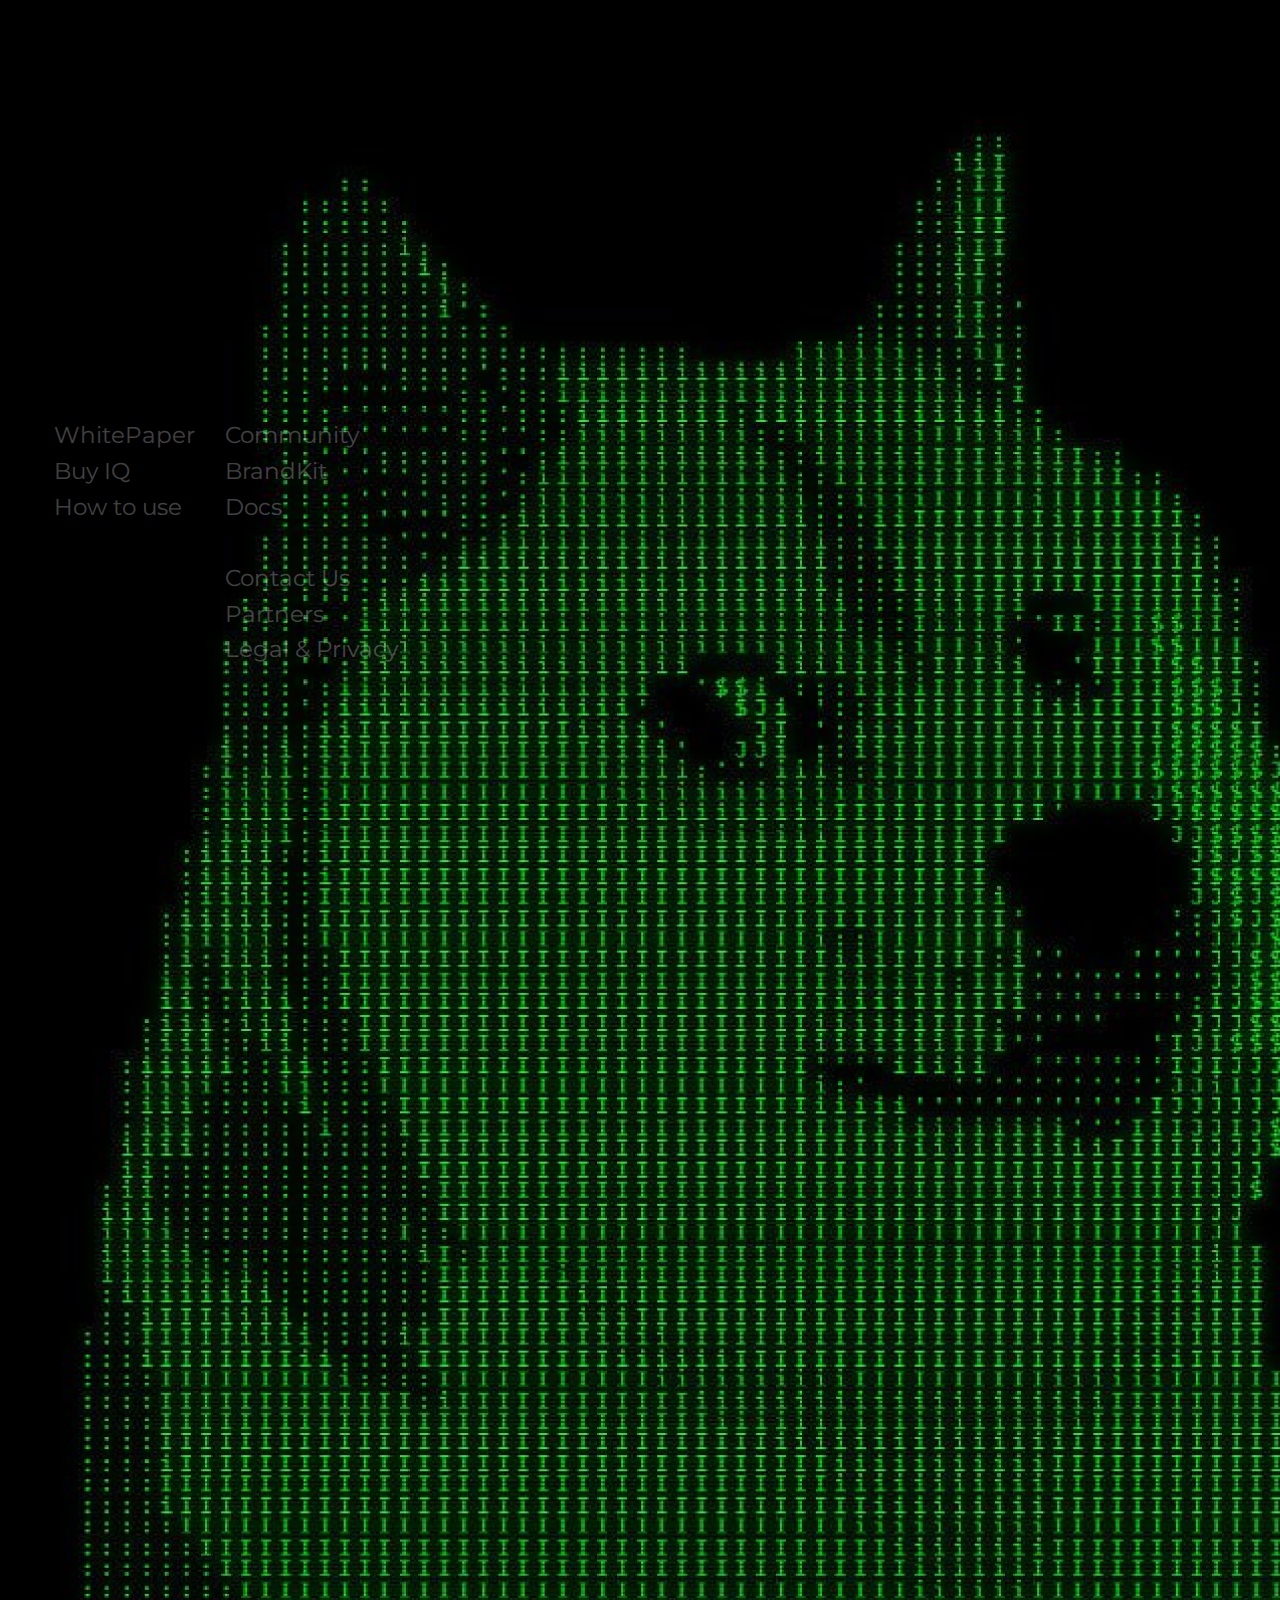
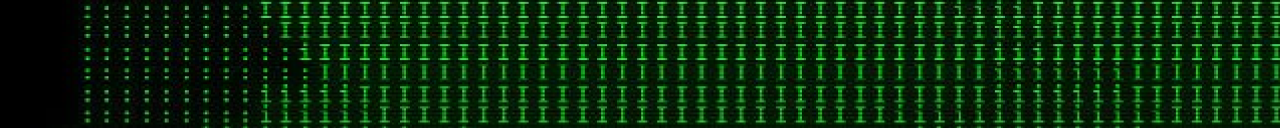
==== commit cfe8a9fc: "break" ====
--- a/assets/index.html
+++ b/assets/index.html
@@ -3,7 +3,11 @@
 <head>
     <meta charset="UTF-8"/>
     <meta name="viewport" content="width=device-width, initial-scale=1"/>
-    <link rel="stylesheet" href="css/index.css?ver=20241242"/>
+    <!--    <link rel="stylesheet" href="css/index.css?ver=20241242"/>-->
+    <link rel="stylesheet" href="css/fonts.css?ver=20241242"/>
+    <link rel="stylesheet" href="css/new_index.css?ver=20241242"/>
+
+
     <script src="https://ajax.googleapis.com/ajax/libs/jquery/3.6.0/jquery.min.js"></script>
     <script src="https://bundle.run/buffer@6.0.3"></script>
 
@@ -18,437 +22,66 @@
     <script type="text/javascript" src="js/codeincontract.js?ver=20241233"></script>
 
     <title>IQ6900</title>
-    <link rel="icon" href="img/coinlogo.png"/>
+    <link rel="icon" href="img/dog.png"/>
 </head>
 <body>
-<nav class="nav_bar">
-    <img class="home_button"
-         style="
-                    margin-left: 2rem;
-                    width: 4rem;
-                    filter: invert(64%) sepia(27%) saturate(5621%)
-                        hue-rotate(86deg) brightness(118%) contrast(128%);
-                        cursor: pointer;
-                "
-         src="img/logo.png"
-
-    />
-
-    <div class="nav_btn">
-        <a href="https://x.com/IQ6900_" target="_blank">Twitter</a>
-        <a href="https://drive.google.com/drive/folders/1UlXr8WzTECgxWKgV6ixR3TXg7lzEA_W5?usp=sharing" target="_blank">BrandKit</a>
-        <a href="https://www.tiktok.com/@iq6900sol" target="_blank">Tiktok</a>
-        <a href="https://github.com/zo-eth/iq6900-s-codes" target="_blank">GitHub</a>
-        <a href="https://iq6900.gitbook.io/iq6900" target="_blank">GitBook</a>
-        <a href="https://docs.google.com/document/d/1yaZcpEFZ7gMmhZxuzQpoW5QzIG_hZsqWnFnujKMP4M8/edit?tab=t.0"
-           target="_blank">WhitePaper</a>
-        <a href="https://dexscreener.com/solana/diudnpbq7yu4aen5z1foibmdmkjstuxz3apzg3saiudb" target="_blank">DEX</a>
-    </div>
-</nav>
-<hr/>
-
-<section id="section">
-    <div class="main_div_main_page">
-        <div id="main_page">
-
-            <div class="main_top_div">
-                <div class="welcome_div">
-                    <h1 class="welcome_title">
-                        Welcome to IQ
-                    </h1>
-                    <hr/>
-                    <p class="welcome_info">
-
-                        <br/>
-                        Beyond high-level memes crafted by tech,<br/>
-                        a place where technology turns <br/>
-                        communities into memes. <br/>
-
-                        Welcome to $IQ <br/>
-                        <br/>
-                        ##################_MUSIC_VIDEO_##################<br/>
-                        <video class="welcome_video" src="img/mv.mp4" controls poster="img/poster.gif"></video>
-                    </p>
-                </div>
-                <div class="welcome_v-line">
-                </div>
 
 
-                <div class="ascii_gen_div">
-                <pre class="ascii_gen_title">
- ██████╗ ██████╗ ██████╗ ███████╗    ██╗███╗   ██╗
-██╔════╝██╔═══██╗██╔══██╗██╔════╝    ██║████╗  ██║
-██║     ██║   ██║██║  ██║█████╗█████╗██║██╔██╗ ██║
-██║     ██║   ██║██║  ██║██╔══╝╚════╝██║██║╚██╗██║
-╚██████╗╚██████╔╝██████╔╝███████╗    ██║██║ ╚████║
- ╚═════╝ ╚═════╝ ╚═════╝ ╚══════╝    ╚═╝╚═╝  ╚═══╝
-                </pre>
+<div class="full_div column_flex">
+    <div class="background_div">
+        <img class="background_dog_image" src="img/dog.png" alt="dog">
+        <div class="background_Linear_color"></div>
+    </div>
+    <section id="section">
+        <img class="main_title" src="img/text_logo.svg" alt="iq6900">
+        <h1 class="main_h1">STORE ANY DATA<br>PERMANENTLY</h1>
+        <h2 class="main_h2">IQ6900® technology enables storing<br>
+            data fully on-chain 2000x cheaper<br>
+            then regular on-chain storage.</h2>
+        <div class="main_buttons column_flex">
+            <div class="green_button">
+                <p>Launch App</p>
+            </div>
 
-                    <p class="gen_p_line">----------------------------------------------------</p>
-                    <img
-                            class="game_image"
-                            src="img/gameimg.png"
-                    />
+            <div class="img_button">
+                <div class="row_flex"><img src="img/img_logo.svg">
+                    <p>Art Generator</p></div>
+            </div>
+        </div>
+    </section>
 
-                    <div style="margin-top: 1rem">
-                        <label
-                                for="imageUpload"
-                                class="custom-file-upload"
-                        >
-                            <a class="file-name" style="cursor: pointer">Click To Select Image</a>
-                        </label>
-                        <input
-                                type="file"
-                                id="imageUpload"
-                                accept="image/*"
-                                style="display: none"
-                        />
-                    </div>
-                    <div class="gen_setting">
-
-                        <div class="option_menu">
-                            <div class="check_div">
-                                <p class="check_title">Logo:</p>
-                                <input type="checkbox" id="checkbox"/>
-                                <label class="check" for="checkbox"></label>
-                            </div>
-                            <div class="input_menu">
-                                <p class="input_title">font size:
-                                <p>
-                                    <label>
-                                        <input id="font_input" class="num_input" type="number" value="8">
-                                    </label>
-                            </div>
-                            <div class="input_menu" style="display: flex">
-                                <p class="input_title">distance:
-                                <p>
-                                    <label>
-                                        <input id="distance_input" class="num_input" type="number" value="-2">
-                                    </label>
-                            </div>
-
-                        </div>
-                    </div>
-
-                    <button
-                            class="gen_btn"
-                            type="button"
-                            value="button"
-                            onclick="Generate_image()"
-                    >
-                        <a>Generate IQ GIF</a>
-                    </button>
-                </div>
-            </div>
-            <hr/>
-            <div
-                    style="
-                                    margin: auto;
-                                    text-align: center;
-                                    justify-content: center;
-                                    align-items: center;
-                                "
-            >
-                <div>
-                    <div class="center main_page_on_chain_div" style="display: flex;">
-                        <div class="onchain_spam">
-                            <p style=" animation: Down 0.5s infinite;">
-                                On-Chain Inscription<br> On-Chain Inscription<br> On-Chain Inscription<br> On-Chain
-                                Inscription<br> On-Chain Inscription<br>
-                                On-Chain Inscription<br> On-Chain Inscription<br> On-Chain Inscription<br> On-Chain
-                                Inscription<br> On-Chain Inscription<br>
-                                On-Chain Inscription<br> On-Chain Inscription<br> On-Chain Inscription<br> On-Chain
-                                Inscription<br> On-Chain Inscription<br>
-                                On-Chain Inscription<br> On-Chain Inscription<br> On-Chain Inscription<br> On-Chain
-                                Inscription<br> On-Chain Inscription<br>
-                            </p>
-                        </div>
-                        <div class="v-line" style="margin: 0 ;height: 26rem"></div>
-                        <div class="center" style="display: flex; flex-direction: column">
-                            <h1 class="main_page_onchain_title">CODE-IN to Onchain</h1>
-                            <hr class="main_page_on_chain_hr" style="width: 100%"/>
-                            <img class="onchain_logo" src="img/onchain_click.png"
-                                 onclick="$.onchainPage.init();"/>
-                        </div>
-                        <div class="v-line" style="margin: 0 ;height: 26rem"></div>
-                        <div class="gas_info_main_page_div">
-                            <p class="gas_info_main_text">
-                                Onchain code in is IQ's own technology. <br>
-                                <br>
-                                We provided:
-                                <br>
-                                [Cheap Gas]
-                                average gas cost<br>
-                                5000 text 0.000005SOL<br>
-                                for ascii art<br>
-                                <br>
-                                [Compression]
-                                We made compression algorithm:<br>
-                                lossless, <br>
-                                fast <br>
-                                guarantees.<br>
-                                <br>
-                                minimum<br>
-                                compression rate<br>
-                                64%<br>
-                            </p>
-
-                        </div>
-                    </div>
-
-                </div>
-
-            </div>
-            <hr/>
-
-            <div class="code_in_info_main_page">
-                <div class="code_in_info_main_page_content">
-                    <div style="display: flex; flex-direction: column;margin:auto;">
-            <pre class="code_in_info_main_page_title"> ▄▄▄▄▄▄▄▄▄▄▄  ▄▄▄▄▄▄▄▄▄▄▄  ▄▄▄▄▄▄▄▄▄▄   ▄▄▄▄▄▄▄▄▄▄▄          ▄▄▄▄▄▄▄▄▄▄▄  ▄▄▄▄▄▄▄▄▄▄▄          ▄▄▄▄▄▄▄▄▄▄▄  ▄▄        ▄
-▐░░░░░░░░░░░▌▐░░░░░░░░░░░▌▐░░░░░░░░░░▌ ▐░░░░░░░░░░░▌        ▐░░░░░░░░░░░▌▐░░░░░░░░░░░▌        ▐░░░░░░░░░░░▌▐░░▌      ▐░▌
-▐░█▀▀▀▀▀▀▀▀▀ ▐░█▀▀▀▀▀▀▀█░▌▐░█▀▀▀▀▀▀▀█░▌▐░█▀▀▀▀▀▀▀▀▀          ▀▀▀▀█░█▀▀▀▀ ▐░█▀▀▀▀▀▀▀▀▀          ▀▀▀▀█░█▀▀▀▀ ▐░▌░▌     ▐░▌
-▐░▌          ▐░▌       ▐░▌▐░▌       ▐░▌▐░▌                       ▐░▌     ▐░▌                       ▐░▌     ▐░▌▐░▌    ▐░▌
-▐░▌          ▐░▌       ▐░▌▐░▌       ▐░▌▐░█▄▄▄▄▄▄▄▄▄  ▄▄▄▄▄▄▄▄▄▄▄ ▐░▌     ▐░█▄▄▄▄▄▄▄▄▄  ▄▄▄▄▄▄▄▄▄▄▄ ▐░▌     ▐░▌ ▐░▌   ▐░▌
-▐░▌          ▐░▌       ▐░▌▐░▌       ▐░▌▐░░░░░░░░░░░▌▐░░░░░░░░░░░▌▐░▌     ▐░░░░░░░░░░░▌▐░░░░░░░░░░░▌▐░▌     ▐░▌  ▐░▌  ▐░▌
-▐░▌          ▐░▌       ▐░▌▐░▌       ▐░▌▐░█▀▀▀▀▀▀▀▀▀  ▀▀▀▀▀▀▀▀▀▀▀ ▐░▌     ▐░█▀▀▀▀▀▀▀▀▀  ▀▀▀▀▀▀▀▀▀▀▀ ▐░▌     ▐░▌   ▐░▌ ▐░▌
-▐░▌          ▐░▌       ▐░▌▐░▌       ▐░▌▐░▌                       ▐░▌     ▐░▌                       ▐░▌     ▐░▌    ▐░▌▐░▌
-▐░█▄▄▄▄▄▄▄▄▄ ▐░█▄▄▄▄▄▄▄█░▌▐░█▄▄▄▄▄▄▄█░▌▐░█▄▄▄▄▄▄▄▄▄              ▐░▌     ▐░▌                   ▄▄▄▄█░█▄▄▄▄ ▐░▌     ▐░▐░▌
-▐░░░░░░░░░░░▌▐░░░░░░░░░░░▌▐░░░░░░░░░░▌ ▐░░░░░░░░░░░▌             ▐░▌     ▐░▌                  ▐░░░░░░░░░░░▌▐░▌      ▐░░▌
- ▀▀▀▀▀▀▀▀▀▀▀  ▀▀▀▀▀▀▀▀▀▀▀  ▀▀▀▀▀▀▀▀▀▀   ▀▀▀▀▀▀▀▀▀▀▀               ▀       ▀                    ▀▀▀▀▀▀▀▀▀▀▀  ▀        ▀▀
-
-            </pre>
-
-                        <pre class="code_in_info_main_page_info_text">
-
-In a world full of AI Code memes,
-How about becoming a meme ourselves, through technology?
-Rather than looking at the code, you code-in.
-
-Making it usable is the beginning of technology.
-Let’s walk together from the beginning of
-blockchain to the end and leave footprints.
-
-Raise the $IQ of many people along the way
-You can also try it out and sing with a friend called AI.
-
-/OO-EE-OO
-
-Even if the day comes when we can't remember each other
-Our footprints will always remain here, on-chain.
-
-</pre>
-                    </div>
-                    <pre class="thinking_ascii">
-⠀⠀⠀⠀⠀⠀⠀⠀⠀⠀⠀⠀⠀⠀⠀⠀⠀⠀⠀⠀⠀⠀⠀⠀⠀⠀⠀⠀⠀⠀⠀⠀⠀⠀⠀⠀
-⠀⠀⠀⠀⠀                              ⢀⣤⣶⣿⣿⣿⣆⠘⠿⠟⢻⣿⣿⡇⢐⣷⣦⣄⡀⠀⠀⠀⠀⠀⠀
-⠀⠀⠀⠀                             ⢸⣿⣿⣿⣧⡄⠙⣿⣷⣶⣶⡿⠿⠿⢃⣼⡟⠻⣿⣿⣶⡄⠀⠀⠀⠀
-⠀⠀                              ⢰⣷⣌⠙⠉⣿⣿⡟⢀⣿⣿⡟⢁⣤⣤⣶⣾⣿⡇⠸⢿⣿⠿⢃⣴⡄⠀⠀
-⠀⠀                              ⢸⣿⣿⣿⣿⠿⠋⣠⣾⣿⣿⠀⣾⣿⣿⣛⠛⢿⣿⣶⣤⣤⣴⣿⣿⣿⡆⠀
-⠀                              ⣴⣤⣄⣀⣠⣤⣴⣾⣿⣿⣿⣿⣆⠘⠿⣿⣿⣷⡄⢹⣿⣿⠿⠟⢿⣿⣿⣿⠀
-⠀                             ⢸⣿⣿⡿⠛⠛⣻⣿⣿⣿⣿⣿⣿⣷⣦⣼⣿⣿⠃⣸⣿⠃⢰⣶⣾⣿⣿⡟⠀
-⠀⠀                            ⢿⡏⢠⣾⣿⣿⡿⠋⣠⣄⡉⢻⣿⣿⡿⠟⠁⠀⠛⠛⠀⠘⠿⠿⠿⠋⠀⠀
-⠀⠀                                    ⠀⠁⠘⢿⣿⣿⣷⣤⣿⣿⠗⠀⣉⣥⣴⣶⡶⠋⠀⠀⠀⠀
-⠀⠀⠀⠀                                     ⣤⣀⡉⠛⠛⠋⣉⣠⣴⠿⢿⣿⠿⠋⠀⠀⠀⠀⠀⠀⠀⠀⠀⠀⠀⠀
-⠀⠀⠀⠀               .                      ⠈⠻⢿⣿⣿⣿⣿⡿⠋⣠⠟⠁⠀⠀⠀⠀⠀⠀⠀⠀⠀⠀⠀⠀⠀⠀
-⠀⠀⠀⠀⠀⠀⠀⠀⠀⠀⠀                                ⣤⡾⠋⠀⠀⠀⠀⠀⠀⠀⠀⠀⠀⠀⠀⠀⠀⠀⠀
-⠀⠀⠀⠀⠀⠀⠀⠀⠀⠀                                  ⢰⡿⠁⠀⠀⠀⠀⠀⠀⠀⠀⠀⠀⠀⠀⠀⠀⠀⠀⠀⠀⠀⠀⠀     ⠀⠀⠀
-⠀⠀⠀⠀⠀⠀⠀⠀⠀⠀⠀⢀⣴⣾⣿⠟⠋⠁⣀⣤⣤⣤⣤⣄⠀⠀⠀⠀⠀⠀⠀⠀⠀⠀⠀⠀⠀⠀⠀⠀⠀⠀⠀⠀⠀⢠⣷⡆⠀⠀⠀⠙⢿⣿⠀
-⠀⠀⠀⠀⠀⠀⠀⠀⠀⢀⣴⣿⠿⠋⠀⠀⠀⢰⣿⠁⠀⠀⣿⣿⠇⠀⠀⠀⠀⠀⠀⠀⠀⢰⣿⡦⠀⠀⠀⠀⠀⠀⠀⠀⠀⠈⠛⠃⠀⠀⠀⠀⠈⣿⣷⡀
-⠀⠀⠀⠀⠀⠀⠀⠀⣴⣿⡟⠁⠀⠀⠀⠀⣰⣿⣿⣶⣶⡾⠛⠁⠀⠀⠀⠀⠀⠀⠀⠀⠀⠈⠉⠁⠀⠀⠀⠀⠀⠀⠀⠀⠀⠀⠀⠀⠀⠀⢀⣀⣠⣿⣿⠇
-⠀⠀⠀⠀⠀⠀⠀⣼⣿⠏⠀⠀⠀⠀⢀⣼⣿⠟⠈⠉⠁⠀⠀⠀⠀⠀⠀⠀⠀⠀⠀⠀⢀⣀⣀⣀⣤⣤⣤⣤⣶⣶⣶⣶⣶⣶⣶⣿⣿⣿⣿⣿⠿⠛⠁⠀
-⠀⠀⠀⠀⠀⠀⣼⣿⠏⠀⠀⠀⠀⠀⣼⣿⠏⠀⠀⠀⠀⠀⠀⣴⣿⣿⣿⣿⠿⠿⠿⠿⠿⠿⠿⠿⠿⠟⠛⢿⣿⡏⠉⠉⠉⠀⠀⠀⠀⠀⠀⠀⠀⠀⠀⠀
-⠀⠀⠀⠀⠀⣸⣿⠏⠀⠀⠀⠀⠀⢸⣿⡟⠀⠀⠀⠀⠀⠀⠀⠀⠉⠉⠀⠀⠀⠀⠀⠀⠀⠀⠀⠀⠀⠀⠀⠘⣿⣷⣄⠀⠀⠀⠀⠀⠀⠀⠀⠀⠀⠀⠀⠀
-⠀⠀⠀⠀⣰⣿⡟⠀⠀⠀⠀⠀⢠⣿⣿⠀⠀⠀⠀⠀⠀⠀⠀⠀⠀⠀⠀⠀⠀⠀⠀⠀⠀⠀⠀⠀⠀⠀⠀⠀⢹⣿⣿⣷⡄⠀⠀⠀⠀⠀⠀⠀⠀⠀⠀⠀
-⠀⠀⠀⢰⣿⡟⠀⠀⠀⠀⠀⠀⣾⣿⠃⠀⠀⠀⠀⠀⠀⠀⠀⠀⠀⠀⠀⠀⠀⠀⠀⠀⠀⠀⠀⠀⠀⠀⠀⠀⠈⣿⣿⢿⣿⣶⡀⠀⠀⠀⠀⠀⠀⠀⠀⠀
-⠀⠀⠀⣼⣿⠀⠀⠀⠀⠀⠀⣰⣿⡏⠀⠀⠀⠀⠀⠀⠀⠀⠀⠀⠀⠀⠀⠀⠀⠀⠀⠀⠀⠀⠀⠀⠀⠀⠀⠀⠀⠘⣿⣧⠙⢿⣿⣦⡀⠀⠀⠀⠀⠀⠀⠀
-⠀⠀⢸⣿⡏⠀⠀⠀⠀⠀⢠⣿⡿⠁⠀⠀⠀⠀⠀⠀⠀⠀⠀⠀⠀⠀⠀⠀⠀⠀⠀⠀⠀⠀⠀⠀⠀⠀⠀⠀⠀⠀⢻⣿⡄⠀⠙⢿⣿⣦⡀⠀⠀⠀⠀⠀
-⠀⠀⣿⣿⠁⠀⠀⠀⠀⠀⣼⣿⠃⠀⠀⠀⠀⠀⠀⠀⠀⠀⠀⠀⠀⠀⠀⠀⠀⠀⠀⠀⠀⠀⠀⠀⠀⠀⠀⠀⠀⠀⠘⣿⣇⠀⠀⠀⠙⠿⣿⣦⡄⠀⠀⠀
-⠀⢠⣿⡏⠀⠀⠀⠀⠀⣸⣿⡟⠀⠀⠀⠀⠀⢀⡀⠀⠀⠀⠀⠀⠀⠀⠀⠀⠀⠀⠀⠀⠀⠀⠀⠀⠀⠀⠀⠀⠀⠀⠀⣿⣿⡄⠀⠀⠀⠀⣹⣿⡇⠀⠀⠀
-⠀⣾⣿⠃⠀⠀⠀⠀⢠⣿⡟⠀⠀⠀⠀⣠⣤⣾⣷⠀⠀⠀⠀⠀⠀⠀⠀⠀⠀⠀⠀⠀⠀⠀⠀⠀⠀⠀⠀⠀⠀⠀⠀⢹⣿⣇⠀⠀⠀⢀⣿⡿⠃⠀⠀⠀
-⢀⣿⡏⠀⠀⠀⠀⠀⣿⣿⠁⠀⣠⣴⣾⣿⠟⠋⠉⠀⠀⠀⠀⠀⠀⠀⠀⠀⠀⠀⠀⠀⠀⠀⠀⠀⠀⠀⠀⠀⠀⠀⠀⠀⣿⣿⠀⠀⢀⣾⣿⠇⠀⠀⠀⠀
-⢸⣿⠃⠀⠀⠀⠀⠀⢿⣿⣿⣿⡿⠟⠉⠀⠀⠀⠀⠀⠀⠀⠀⠀⠀⠀⠀⠀⠀⠀⠀⠀⠀⠀⠀⠀⠀⠀⠀⠀⠀⠀⠀⠀⢹⣿⠀⢠⣿⣿⠋⠀⠀⠀⠀⠀
-⢸⣿⠀⠀⠀⠀⠀⠀⠀⠀⠀⠀⠀⠀⠀⠀⠀⠀⠀⠀⠀⠀⠀⠀⠀⠀⠀⠀⠀⠀⠀⠀⠀⠀⠀⠀⠀⠀⠀⠀⠀⠀⣶⣶⣾⣿⣦⣾⣿⠁⠀⠀⠀⠀⠀⠀
-⢸⣿⠀⠀⠀⠀⠀⠀⠀⠀⠀⠀⠀⠀⠀⠀⠀⠀⠀⠀⠀⠀⠀⠀⠀⠀⠀⠀⠀⠀⠀⠀⠀⠀⠀⠀⠀⠀⠀⠀⠀⠀⠀⠀⠀⣿⣿⡿⠁⠀⠀⠀⠀⠀⠀⠀
-⢸⣿⠀⠀⠀⠀⠀⠀⠀⠀⠀⠀⠀⠀⠀⠀⠀⠀⠀⠀⠀⠀⠀⠀⠀⠀⠀⠀⠀⠀⠀⠀⠀⠀⠀⠀⠀⠀⠀⠀⠀⠀⠀⠀⠀⣼⣿⠀⠀⠀⠀⠀⠀⠀⠀⠀
-⢸⣿⠀⠀⠀⠀⠀⠀⠀⠀⠀⠀⠀⠀⠀⠀⠀⠀⠀⠀⠀⠀⠀⠀⠀⠀⠀⠀⠀⠀⠀⠀⠀⠀⠀⠀⠀⠀⠀⠀⠀⠀⠀⠀⠀⢹⣿⡆⠀⠀⠀⠀⠀⠀⠀⠀
-⢸⣿⠀⠀⠀⠀⠀⠀⠀⠀⠀⠀⠀⠀⠀⠀⠀⠀⠀⠀⠀⠀⠀⠀⠀⠀⠀⠀⠀⠀⠀⠀⠀⠀⠀⠀⠀⠀⠀⠀⠀⠀⠀⠀⠀⢸⣿⡇⠀⠀⠀⠀⠀⠀⠀⠀
-⢸⣿⠀⠀⠀⠀⠀⠀⠀⠀⠀⠀⠀⠀⠀⠀⠀⠀⠀⠀⠀⠀⠀⠀⠀⠀⠀⠀⠀⠀⠀⠀⠀⠀⠀⠀⠀⠀⠀⠀⠀⠀⠀⠀⠀⢸⣿⣇⠀⠀⠀⠀⠀⠀⠀⠀
-⢸⣿⠀⠀⠀⠀⠀⠀⠀⠀⠀⠀⠀⠀⠀⠀⠀⠀⠀⠀⠀⠀⠀⠀⠀⠀⠀⠀⠀⠀⠀⠀⠀⠀⠀⠀⠀⠀⠀⠀⠀⠀⠀⠀⠀⠀⣿⣿⠀⠀⠀⠀⠀⠀⠀⠀
-⢸⣿⡆⠀⠀⠀⠀⠀⠀⠀⠀⠀⠀⠀⠀⠀⠀⠀⠀⠀⠀⠀⠀⠀⠀⠀⠀⠀⠀⠀⠀⠀⠀⠀⠀⠀⠀⠀⠀⠀⠀⠀⠀⠀⠀⠀⣿⣿⡇⠀⠀⠀⠀⠀⠀⠀
-            </pre>
-                </div>
-
-            </div>
-            <hr/>
-            <div
-                    style="
-                                    margin: auto;
-                                    text-align: center;
-                                    justify-content: center;
-                                    align-items: center;
-                                "
-            >
-                <div class="center reasons_why">
-<pre class="reasons_why_title">
-  _____                                           _              _ _____ ____    _       _                             _   _
- |  __ \                                         | |            | |_   _/ __ \  (_)     (_)                           | | (_)
- | |__) |___  __ _ ___  ___  _ __  ___  __      _| |__  _   _  / __)| || |  | |  _ ___   _ _ __  _ __   _____   ____ _| |_ ___   _____
- |  _  // _ \/ _` / __|/ _ \| '_ \/ __| \ \ /\ / / '_ \| | | | \__ \| || |  | | | / __| | | '_ \| '_ \ / _ \ \ / / _` | __| \ \ / / _ \
- | | \ \  __/ (_| \__ \ (_) | | | \__ \  \ V  V /| | | | |_| | (   /| || |__| | | \__ \ | | | | | | | | (_) \ V / (_| | |_| |\ V /  __/
- |_|  \_\___|\__,_|___/\___/|_| |_|___/   \_/\_/ |_| |_|\__, |  |_|_____\___\_\ |_|___/ |_|_| |_|_| |_|\___/ \_/ \__,_|\__|_| \_/ \___|
-                                                         __/ |
-                                                        |___/
-</pre>
-                    <pre class="reasons_why_info">
-----------------------------------------------------------------------------------------------
-
-Decentralized blockchain is a distributed ledger of transactions, and its values do not change.
-
-Therefore, people believed that anything stored on the blockchain would remain there forever.
-This led to many attempts to use it for data storage.
-How appealing is the idea of preserving your data for as long as humanity exists?
-
-However, there were limitations.
-To allocate space for data storage on the blockchain network, an enormous amount of gas fees was required.
-For example, storing just 1MB of data on the blockchain could cost a user ~7 SOL.
-
-That’s the price of a small fortune! With traditional methods, many would need to pay so high fees.
-
-So, we gave up on the attribute of eternal storage and instead opted for engraving links onto the blockchain.
-
-IQ's developer, Zo, had the following curiosity:
-- Is there a way to store data without allocating space?
-- Could we implement a much more blockchain-friendly data storage
-  by using 'recording' instead of 'storing'?
-
-Thus, the idea of Code-in, a state-based inscription method, was born.
-With this method, you can save more than 2000 times on gas fees: instead of paying ~7 SOL for 1MB, you pay just ~0.0033.. SOL.
-That’s a couple of cents—no need to sell your house!
-
-What’s more:
-• The gas fee stays constant regardless of how much data you record.
-• Data retrieval is lightning-fast.
-• No space restrictions—store as much as you want! Even if users send 300TB to our contract, it remains fast and inexpensive.
-
-This revolutionary approach works not only on Solana but on almost all chains, offering the potential to overcome many limitations.
-
-Yes, we've been telling lies.
-The notion that everyone could store data immortally was still a dream.
-But how about now?
-That dream has become a reality.
-
-Let's start history together, making eternal storage cheap, fast, and accessible for everyone.
-</pre>
-
-                </div>
-            </div>
-            <hr/>
-            <div
-                    style="
-                                    margin: auto;
-                                    text-align: center;
-                                    justify-content: center;
-                                    align-items: center;
-                                "
-            >
-
-            <pre class="buy_iq">
-
-    ___     _  _    _  _       _F]_    __     ____
-   F _ ",  FJ  L]  FJ  LJ     F ___L   FJ    F __ ]
-  J `-'(| J |  | L J \/ F    J (___|  J  L  J |--| L
-  | ,--.\ | |  | | J\  /L    J\___ \  |  |  | | _| |
-  F L__J \F L__J J  F  J    .--___) \ F  J  F L_F  J
- J_______J\______/F|____|   J\__  __JJ____LJ\_____  \
- |_______FJ______F |____|    J__LJ__F|____| J_____\J]
-                                LJ                \J
-            </pre>
-                <img class="main_page_girl_gif" src="img/girl.gif"/>
-
-                <p class="contract_address_pump_fun">
-                    Contract Address<br>
-                    AsyfR3e5JcPqWot4H5MMhQUm7DZ4zwQrcp2zbB7vpump
-                </p>
-            </div>
-            <hr/>
-            <div class="main_page_join_div">
-                <div class="main_page_join_div_left">
-                    <h1 class="main_page_join_div_info_title">
-                        Pretty self-explanatory:3
-                    </h1>
-                    <p class="main_page_join_div_info">
-                        9fBaZEj4XEUyeawCZRj8F6StiYkEoyV38kAmuufvvvV<br/>
-                        TGTYrUbffmsLvUpKbTCkXD25r8RAkpHEDki<br/>
-                        <br/>
-
-                        ၶဝ်ႈႁူမ်ႈၸွမ်း တူင်ႇဝူင်း IQ ။ ႁပ်ႉတွၼ်ႈယူႇတႃႇသေႇ <br/>
-                        <br/>
-
-                        1001000 1101111 1110111 100000 1101101 1100001<br/>
-                        1101110 1111001 100000 1101000 1100001 1110110<br/>
-                        1100101 100000 1111001 1101111 1110101 100000<br/>
-                        1110011 1101111 1101100 1110110 1100101 1100100 <br/>
-                        111111<br/>
-                        <br/>
-                        커뮤니티에 합류하세요 커뮤니티에 합류하세요 <br/>
-                        커뮤니티에 합류하세요 커뮤니티에 합류하세요 <br/>
-                    </p>
-
-                    <a style="text-align:left; margin: 0; cursor: pointer"
-                       href="http://t.me/portalforiq6900">
-                        <pre class="main_page_join_btn">
-______/\\\\\\\\\\\_______/\\\\\_______/\\\\\\\\\\\__/\\\\\_____/\\\____________/\\\\\\\\\\\\\\\_____/\\\\\\\\\\\\_
- _____\/////\\\///______/\\\///\\\____\/////\\\///__\/\\\\\\___\/\\\___________\///////\\\/////____/\\\//////////__
-  _________\/\\\_______/\\\/__\///\\\______\/\\\_____\/\\\/\\\__\/\\\_________________\/\\\________/\\\_____________
-   _________\/\\\______/\\\______\//\\\_____\/\\\_____\/\\\//\\\_\/\\\_________________\/\\\_______\/\\\____/\\\\\\\_
-    _________\/\\\_____\/\\\_______\/\\\_____\/\\\_____\/\\\\//\\\\/\\\_________________\/\\\_______\/\\\___\/////\\\_
-     _________\/\\\_____\//\\\______/\\\______\/\\\_____\/\\\_\//\\\/\\\_________________\/\\\_______\/\\\_______\/\\\_
-      __/\\\___\/\\\______\///\\\__/\\\________\/\\\_____\/\\\__\//\\\\\\_________________\/\\\_______\/\\\_______\/\\\_
-       _\//\\\\\\\\\_________\///\\\\\/______/\\\\\\\\\\\_\/\\\___\//\\\\\_________________\/\\\_______\//\\\\\\\\\\\\/__
-        __\/////////____________\/////_______\///////////__\///_____\/////__________________\///_________\////////////____
-                        </pre>
-                    </a>
-
-                </div>
-                <hr/>
-
-                <div style="margin: auto">
-                    <img style="width: 27rem;" src="img/pixellogo.gif"/>
-                </div>
+    <div class="row_flex bottom_menu">
+        <div class="menu_list column_flex">
+            <a href="https://docs.google.com/document/d/1yaZcpEFZ7gMmhZxuzQpoW5QzIG_hZsqWnFnujKMP4M8/edit?tab=t.0"
+               target="_blank">WhitePaper</a>
+            <a href="https://dexscreener.com/solana/diudnpbq7yu4aen5z1foibmdmkjstuxz3apzg3saiudb" target="_blank">Buy
+                IQ</a>
+            <a href="https://iq6900.gitbook.io/iq6900" target="_blank">How to use</a>
+            <a style="visibility: hidden;">Hidden Space</a>
+            <div class="row_flex nav_icons">
+                <img src="img/telegram.svg" alt="Telegram">
+                <img src="img/x.svg" alt="X">
+                <img src="img/github.svg" alt="Github">
             </div>
         </div>
 
+        <div class="menu_list column_flex">
+            <a href="https://linktr.ee/IQ6900" target="_blank">Community</a>
+            <a href="https://drive.google.com/drive/folders/1UlXr8WzTECgxWKgV6ixR3TXg7lzEA_W5?usp=sharing"
+               target="_blank">BrandKit</a>
+            <a href="https://linktr.ee/IQ6900Docs" target="_blank">Docs</a>
+
+            <a style="visibility: hidden;">Hidden Space</a>
+
+            <a href="https://x.com/im_zo_sol" target="_blank">Contact Us</a>
+            <a onclick="alert('Coming soon')">Partners</a>
+            <a onclick="alert('Coming soon')">Legal & Privacy</a>
+        </div>
     </div>
 
-    <script type="text/javascript" src="js/codein.js?ver=20241121"></script>
-</section>
 
-<div style="align-items: center; text-align: center ; margin: 0">
-    <img class="bottom_logo" src="img/logo.png"/>
-
-    <p class="copyright">
-        @Copyright Team IQ6900
-    </p>
 </div>
-<div class="crt-effect"></div>
 
 </body>
-
-
-<script type="text/javascript">
-    const mutationObserver = new MutationObserver(() => {
-        updateBodyHeight();
-    });
-    const resizeObserver = new ResizeObserver(() => {
-        updateBodyHeight();
-    });
-
-    function updateBodyHeight() {
-        setEffect();
-    }
-
-    mutationObserver.observe(document.body, {childList: true, subtree: true});
-    resizeObserver.observe(document.body);
-</script>
 </html>
 
--- a/assets/css/index.css
+++ b/assets/css/index.css
@@ -1,22 +1,23 @@
 @font-face {
     font-family: Consola;
     src: url('../fonts/consola.ttf') format('truetype');
+}
+@font-face {
+    font-family: Montserrat;
+    src: url('../fonts/Montserrat/Montserrat-VariableFont_wght.ttf') format('truetype');
 }
 
 html, body {
     margin: 0;
     padding: 0;
     box-sizing: border-box;
-    font-family: Consola, monospace;
+    font-family: Montserrat, serif;
     background-color: #000000;
     scrollbar-width: none; /* Firefox */
-    color: #00ff22;
-    text-shadow: 0 0 0.5rem #00ff20;
     max-width: 100%;
+    color: white;
     scroll-behavior: smooth;
     font-size: 1.2vw;
-    overflow-x: hidden;
-    /*animation:In 3s alternate ;*/
 }
 
 .main_top_div {
--- a/assets/css/fonts.css
+++ b/assets/css/fonts.css
@@ -0,0 +1,16 @@
+@font-face {
+    font-family: Consola;
+    src: url('../fonts/consola.ttf') format('truetype');
+}
+@font-face {
+    font-family: Montserrat;
+    src: url('../fonts/Montserrat/Montserrat-VariableFont_wght.ttf') format('truetype');
+}
+@font-face {
+    font-family: IBMPlexMono;
+    src: url('../fonts/IBM_Plex_Mono/IBMPlexMono-Medium.ttf') format('truetype');
+}
+@font-face {
+    font-family: IBMPlexMonoLight;
+    src: url('../fonts/IBM_Plex_Mono/IBMPlexMono-Light.ttf') format('truetype');
+}--- a/assets/css/new_index.css
+++ b/assets/css/new_index.css
@@ -0,0 +1,228 @@
+
+html, body {
+    margin: 0;
+    padding: 0;
+    font-family: Montserrat, serif;
+    background-color: #000000;
+    scrollbar-width: none; /* Firefox */
+    color: white;
+    scroll-behavior: smooth;
+    font-size: 1.2vw;
+
+
+}
+
+.column_flex{
+    display: flex;
+    flex-direction: column;
+}
+.row_flex{
+    display: flex;
+    flex-direction: row;
+}
+.full_div{
+    width: 100vw;
+    padding: 1.2rem 3rem;
+    box-sizing: border-box;
+}
+.background_div{
+    position: absolute;
+    display: flex;
+    width: 100vw;
+    align-content: center;
+    justify-content: center;
+    align-items: center;
+}
+.menu_bar {
+
+    width: 100%;
+    justify-items: center;
+    align-items: center;
+    justify-content: space-between;
+}
+.home_button{
+    left: 0;
+    width: 13rem;
+    cursor: pointer;
+}
+.nav_icons{
+    gap: 1rem;
+    margin-right: 2rem;
+}
+.nav_icon{
+    width: 2rem;
+    cursor: pointer;
+}
+
+.connect_button{
+    right: 0;
+    width: 13rem;
+    height: 3rem;
+    font-size: 1.15rem;
+    cursor: pointer;
+    border-radius: 1rem;
+    color: white;
+    font-family: Montserrat, serif;
+    background-color: rgba(255, 255, 255, 0.09);
+    border: rgba(255, 255, 255, 0.11) solid 0.2rem;
+
+}
+.connect_button:hover{
+    transition: background-color 0.3s ease;
+    background-color: rgba(255, 255, 255, 0.15);
+}
+
+.menu_list{
+    margin-top: 1.7rem;
+    margin-left: 0.5rem;
+    gap: 0.5rem;
+
+}
+.menu_list>a{
+    color: white;
+    text-decoration: none;
+    opacity: 0.25;
+    font-size: 1.5rem;
+    width: fit-content;
+}
+.menu_list>a:hover{
+    transition: opacity 0.3s ease-in-out;
+
+    opacity: 1;
+}
+
+@media (max-width: 600px) {
+    .background_div{
+        z-index: -2;
+        display:flex;
+        flex-direction: column;
+        width: 100%;
+        height: 100%;
+        justify-content: space-between;
+    }
+    .background_dog_image{
+        display:flex;
+        position: relative;
+        margin-top: 19rem;
+        width: 55rem;
+    }
+    .background_Linear_color{
+        display:flex;
+        bottom: 0;
+        width: 100%;
+        height: 40%;
+        background:linear-gradient(black, #192920 90%);
+    }
+
+    .full_div{
+        display: flex;
+        flex-direction: column;
+        position: absolute;
+        width: 100vw;
+        padding: 2rem 9rem;
+        box-sizing: border-box;
+        align-items: center;
+        scrollbar-width: none; /* Firefox */
+    }
+    #section{
+        width: 100%;
+        justify-items: center;
+        align-items: center;
+    }
+    .main_title{
+        width: 35rem;
+        margin-top: 14rem;
+        margin-bottom: 34rem;
+    }
+    .main_h1{
+        font-family: IBMPlexMono,monospace;
+        font-weight: lighter;
+        font-size: 7.2rem;
+        color: #00FF22;
+        text-align: center;
+        margin: 0 0 5rem;
+    }
+    .main_h2{
+        margin:0;
+        font-family: IBMPlexMonoLight,monospace;
+        font-size: 3.1rem;
+        text-align: center;
+        background: black;
+        box-shadow: 0 -4rem 3rem #000000;
+    }
+    .nav_icon{
+        width: 1.5rem;
+        cursor: pointer;
+
+
+    }
+    .nav_icons{
+        gap: 2.5rem;
+        z-index: 99;
+        opacity: 0.25;
+    }
+    .menu_list>a{
+        color: #91ffc5;
+        text-decoration: none;
+        opacity: 0.25;
+        font-size: 4rem;
+        width: fit-content;
+    }
+    .menu_list>a:hover{
+        opacity: 0.25;
+    }
+    .bottom_menu{
+        width: 100%;
+        justify-content: space-between;
+    }
+    .green_button{
+        width: 100%;
+        height: 10rem;
+        background: linear-gradient(rgba(11, 78, 37, 0.7), rgba(8, 57, 34, 0.61));
+        justify-items: center;
+        align-items: center;
+        align-content: center;
+        border-radius: 2rem;
+        border: rgba(43, 213, 45, 0.1) solid 0.1rem;
+    }
+    .green_button > p{
+        font-size: 5rem;
+        margin:0;
+        padding:0;
+        color:#2BD52D;
+    }
+    .img_button{
+        width: 100%;
+        height: 10rem;
+        background: linear-gradient(rgba(25, 25, 25, 0.63), rgba(17, 17, 17, 0.7));
+        justify-items: center;
+        align-items: center;
+        align-content: center;
+        border-radius: 2rem;
+        border: #161616 solid 0.1rem;
+    }
+    .img_button >div{
+        height: 4.5rem;
+        gap: 2rem;
+        justify-items: center;
+        align-items: center;
+        align-content: center;
+    }
+    .img_button >div> img{
+        height: 100%;
+        margin:0;
+        padding:0;
+    }
+    .img_button >div> p{
+        font-size: 4.5rem;
+        margin:0;
+        padding:0;
+        color:#989898;
+    }
+    .main_buttons{
+        width: 100%;
+        margin-top: 6rem;
+        margin-bottom: 8rem;
+        gap: 4rem;
+    }
+}
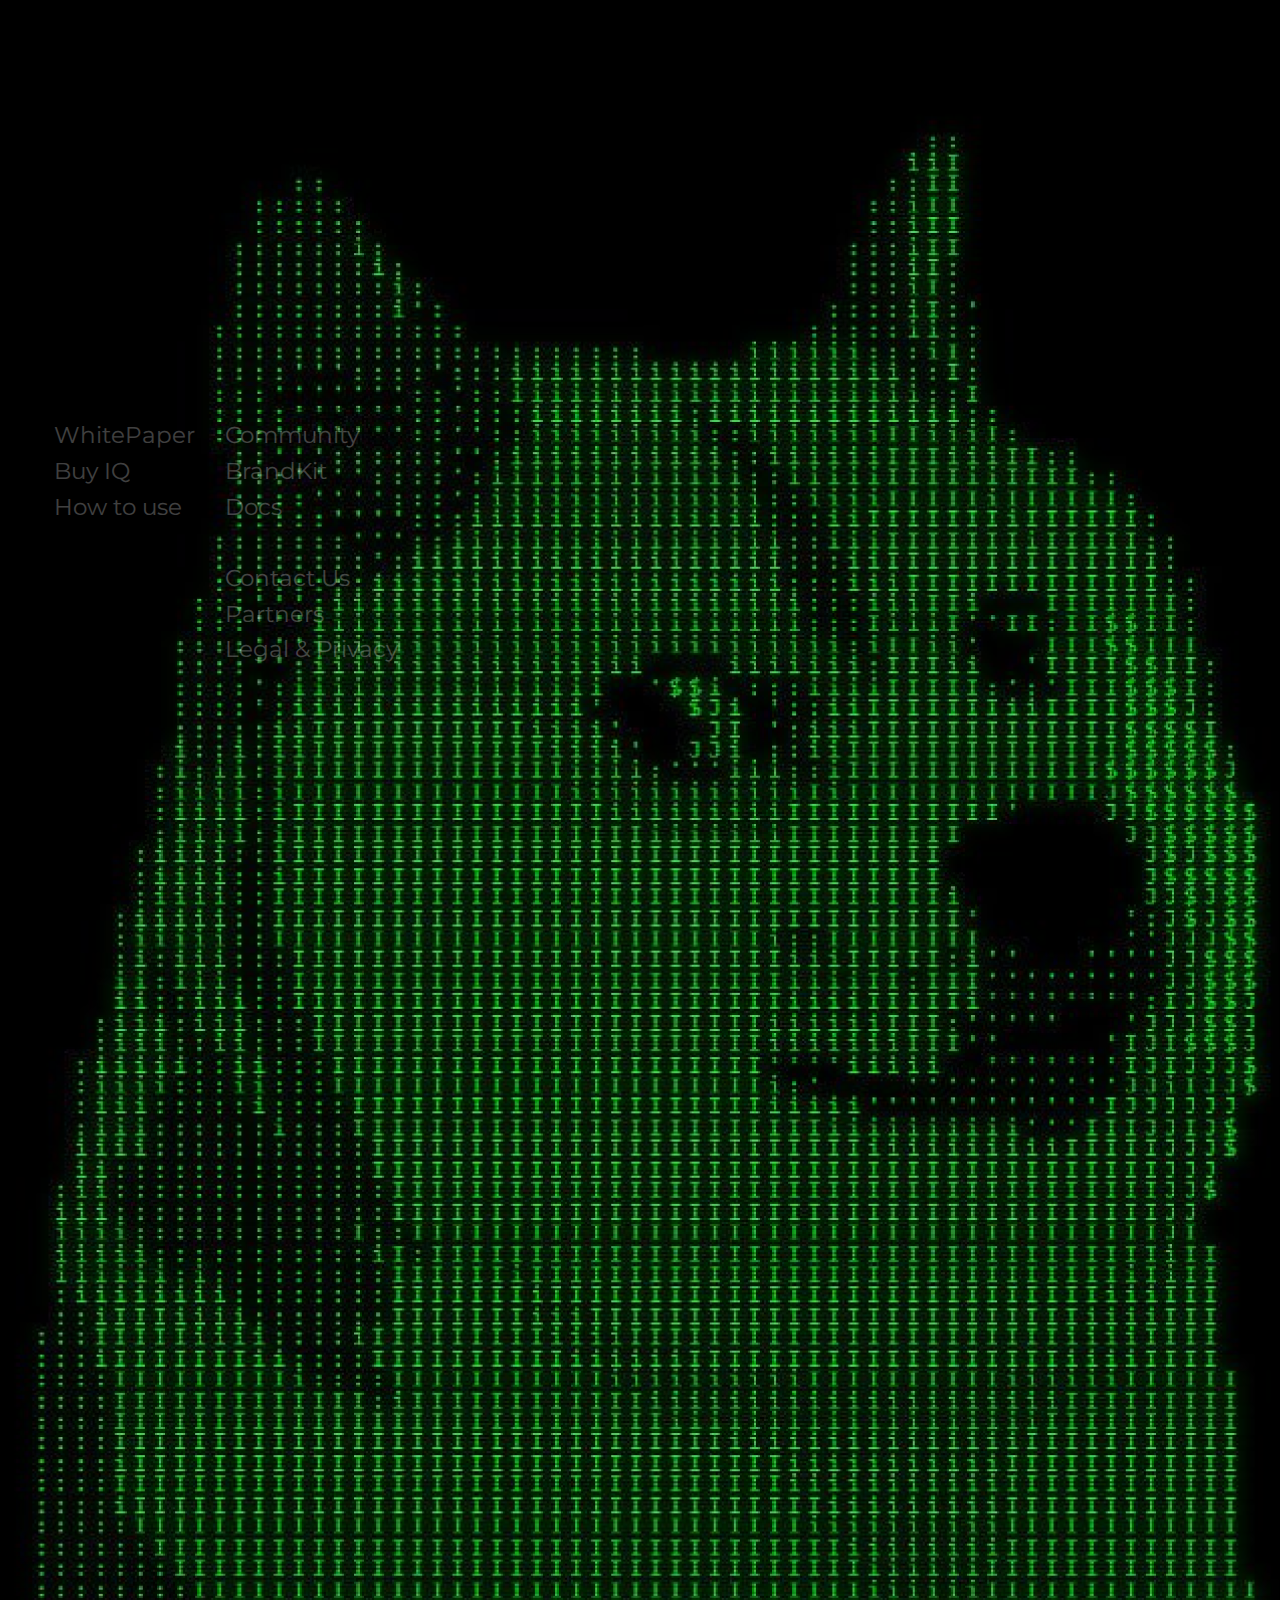
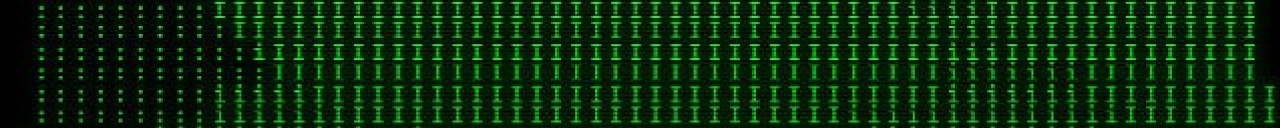
==== commit 79d842b3: "dddddd" ====
--- a/assets/index.html
+++ b/assets/index.html
@@ -1,5 +1,5 @@
 <!doctype html>
-<html lang="en-US">
+<html lang="en-US" xmlns="http://www.w3.org/1999/html">
 <head>
     <meta charset="UTF-8"/>
     <meta name="viewport" content="width=device-width, initial-scale=1"/>
@@ -12,7 +12,6 @@
     <script src="https://bundle.run/buffer@6.0.3"></script>
 
     <!--My js-->
-    <script type="text/javascript" src="js/sections/pages/effect.js?ver=20241217"></script>
     <script type="text/javascript" src="js/sections/pages/main_page.js?ver=20241233"></script>
     <script type="text/javascript" src="js/sections/pages/onchain_page.js?ver=20241243"></script>
     <script type="text/javascript" src="js/navbar.js?ver=20241231"></script>
@@ -25,61 +24,65 @@
     <link rel="icon" href="img/dog.png"/>
 </head>
 <body>
+<div class="full_div column_flex">
 
-
-<div class="full_div column_flex">
+<section id="main_section">
     <div class="background_div">
         <img class="background_dog_image" src="img/dog.png" alt="dog">
         <div class="background_Linear_color"></div>
     </div>
-    <section id="section">
-        <img class="main_title" src="img/text_logo.svg" alt="iq6900">
-        <h1 class="main_h1">STORE ANY DATA<br>PERMANENTLY</h1>
-        <h2 class="main_h2">IQ6900® technology enables storing<br>
-            data fully on-chain 2000x cheaper<br>
-            then regular on-chain storage.</h2>
-        <div class="main_buttons column_flex">
-            <div class="green_button">
-                <p>Launch App</p>
+
+
+
+        <section id="menu_section">
+
+            <img class="main_title" src="img/text_logo.svg" alt="iq6900">
+            <h1 class="main_h1">STORE ANY DATA<br>PERMANENTLY</h1>
+            <h2 class="main_h2">IQ6900® technology enables storing<br>
+                data fully on-chain 2000x cheaper<br>
+                then regular on-chain storage.</h2>
+            <div class="main_buttons column_flex">
+                <div onclick=" $.onchainPage.init();" class="green_button">
+                    <p >Launch App</p>
+                </div>
+
+                <div class="img_button">
+                    <div class="row_flex"><img src="img/img_logo.svg">
+                        <p>Art Generator</p></div>
+                </div>
             </div>
+        </section>
 
-            <div class="img_button">
-                <div class="row_flex"><img src="img/img_logo.svg">
-                    <p>Art Generator</p></div>
-            </div>
-        </div>
-    </section>
+</section>
 
-    <div class="row_flex bottom_menu">
-        <div class="menu_list column_flex">
-            <a href="https://docs.google.com/document/d/1yaZcpEFZ7gMmhZxuzQpoW5QzIG_hZsqWnFnujKMP4M8/edit?tab=t.0"
-               target="_blank">WhitePaper</a>
-            <a href="https://dexscreener.com/solana/diudnpbq7yu4aen5z1foibmdmkjstuxz3apzg3saiudb" target="_blank">Buy
-                IQ</a>
-            <a href="https://iq6900.gitbook.io/iq6900" target="_blank">How to use</a>
-            <a style="visibility: hidden;">Hidden Space</a>
-            <div class="row_flex nav_icons">
-                <img src="img/telegram.svg" alt="Telegram">
-                <img src="img/x.svg" alt="X">
-                <img src="img/github.svg" alt="Github">
-            </div>
-        </div>
-
-        <div class="menu_list column_flex">
-            <a href="https://linktr.ee/IQ6900" target="_blank">Community</a>
-            <a href="https://drive.google.com/drive/folders/1UlXr8WzTECgxWKgV6ixR3TXg7lzEA_W5?usp=sharing"
-               target="_blank">BrandKit</a>
-            <a href="https://linktr.ee/IQ6900Docs" target="_blank">Docs</a>
-
-            <a style="visibility: hidden;">Hidden Space</a>
-
-            <a href="https://x.com/im_zo_sol" target="_blank">Contact Us</a>
-            <a onclick="alert('Coming soon')">Partners</a>
-            <a onclick="alert('Coming soon')">Legal & Privacy</a>
+<div class="row_flex bottom_menu">
+    <div class="menu_list column_flex">
+        <a href="https://docs.google.com/document/d/1yaZcpEFZ7gMmhZxuzQpoW5QzIG_hZsqWnFnujKMP4M8/edit?tab=t.0"
+           target="_blank">WhitePaper</a>
+        <a href="https://dexscreener.com/solana/diudnpbq7yu4aen5z1foibmdmkjstuxz3apzg3saiudb" target="_blank">Buy
+            IQ</a>
+        <a href="https://iq6900.gitbook.io/iq6900" target="_blank">How to use</a>
+        <a style="visibility: hidden;">Hidden Space</a>
+        <div class="row_flex nav_icons">
+            <img src="img/telegram.svg" alt="Telegram">
+            <img src="img/x.svg" alt="X">
+            <img src="img/github.svg" alt="Github">
         </div>
     </div>
 
+    <div class="menu_list column_flex">
+        <a href="https://linktr.ee/IQ6900" target="_blank">Community</a>
+        <a href="https://drive.google.com/drive/folders/1UlXr8WzTECgxWKgV6ixR3TXg7lzEA_W5?usp=sharing"
+           target="_blank">BrandKit</a>
+        <a href="https://linktr.ee/IQ6900Docs" target="_blank">Docs</a>
 
+        <a style="visibility: hidden;">Hidden Space</a>
+
+        <a href="https://x.com/im_zo_sol" target="_blank">Contact Us</a>
+        <a onclick="alert('Coming soon')">Partners</a>
+        <a onclick="alert('Coming soon')">Legal & Privacy</a>
+    </div>
+</div>
 </div>
 
 </body>
--- a/assets/css/new_index.css
+++ b/assets/css/new_index.css
@@ -29,6 +29,7 @@
     position: absolute;
     display: flex;
     width: 100vw;
+    left: 0;
     align-content: center;
     justify-content: center;
     align-items: center;
@@ -106,7 +107,15 @@
         margin-top: 19rem;
         width: 55rem;
     }
+    .background_black{
+        display:flex;
+        position: relative;
+        width: 55rem;
+
+        background:black;
+    }
     .background_Linear_color{
+        position: relative;
         display:flex;
         bottom: 0;
         width: 100%;
@@ -119,12 +128,35 @@
         flex-direction: column;
         position: absolute;
         width: 100vw;
-        padding: 2rem 9rem;
+        min-height: 100dvh;
+        padding: 0 9rem;
         box-sizing: border-box;
         align-items: center;
         scrollbar-width: none; /* Firefox */
     }
-    #section{
+    .nav_bar{
+        align-items: center;
+        justify-content: space-between;
+        height: 20rem;
+        width: 100%;
+    }
+    .nav_title{
+        width: 30rem;
+    }
+    .nav_connect{
+        width: 18rem;
+        height: 9rem;
+    }
+    .nav_menu_arrow{
+        width: 4rem;
+        margin-left: 2rem;
+    }
+    #main_section{
+        width: 100%;
+        justify-items: center;
+        align-items: center;
+    }
+    #menu_section{
         width: 100%;
         justify-items: center;
         align-items: center;
@@ -172,10 +204,16 @@
         opacity: 0.25;
     }
     .bottom_menu{
-        width: 100%;
+        border-top: #03140A solid 0.3rem;
+        width: 100%;
+        box-sizing: border-box;
         justify-content: space-between;
-    }
+        margin-bottom: 3rem;
+        padding-top: 3rem;
+    }
+
     .green_button{
+        cursor: pointer;
         width: 100%;
         height: 10rem;
         background: linear-gradient(rgba(11, 78, 37, 0.7), rgba(8, 57, 34, 0.61));
@@ -190,6 +228,22 @@
         margin:0;
         padding:0;
         color:#2BD52D;
+    }
+    .simple_button{
+        width: 100%;
+        height: 100%;
+        background: rgba(35, 35, 35, 0.4);
+        justify-items: center;
+        align-items: center;
+        align-content: center;
+        border-radius: 2rem;
+        border: rgba(33, 36, 33, 0.43) solid 0.1rem;
+    }
+    .simple_button > p{
+        font-size: 3rem;
+        margin:0;
+        padding:0;
+        color: #ffffff;
     }
     .img_button{
         width: 100%;
@@ -214,15 +268,57 @@
         padding:0;
     }
     .img_button >div> p{
+        font-size: 4.2rem;
+        margin:0;
+        padding:0;
+        color:#989898;
+    }
+    .img_button_green{
+        width: 100%;
+        height: 10rem;
+        background: #03311A;
+        justify-items: center;
+        align-items: center;
+        align-content: center;
+        border-radius: 2rem;
+    }
+    .img_button_green >div{
+        height: 4.2rem;
+        gap: 2rem;
+        justify-items: center;
+        align-items: center;
+        align-content: center;
+    }
+    .img_button_green >div> img{
+        height: 100%;
+        margin:0;
+        padding:0;
+    }
+    .img_button_green >div> p{
         font-size: 4.5rem;
         margin:0;
         padding:0;
-        color:#989898;
-    }
+        color:#2BD52D;
+    }
+
+
     .main_buttons{
         width: 100%;
         margin-top: 6rem;
         margin-bottom: 8rem;
         gap: 4rem;
     }
-}
+    .on_chain_page_buttons{
+        width: 100%;
+        margin-top: 6rem;
+        margin-bottom: 4rem;
+        gap: 4rem;
+    }
+    .info{
+        margin:0;
+        width: 95%;
+        text-align: left;
+        color: #444746;
+        font-size: 3rem;
+    }
+}
